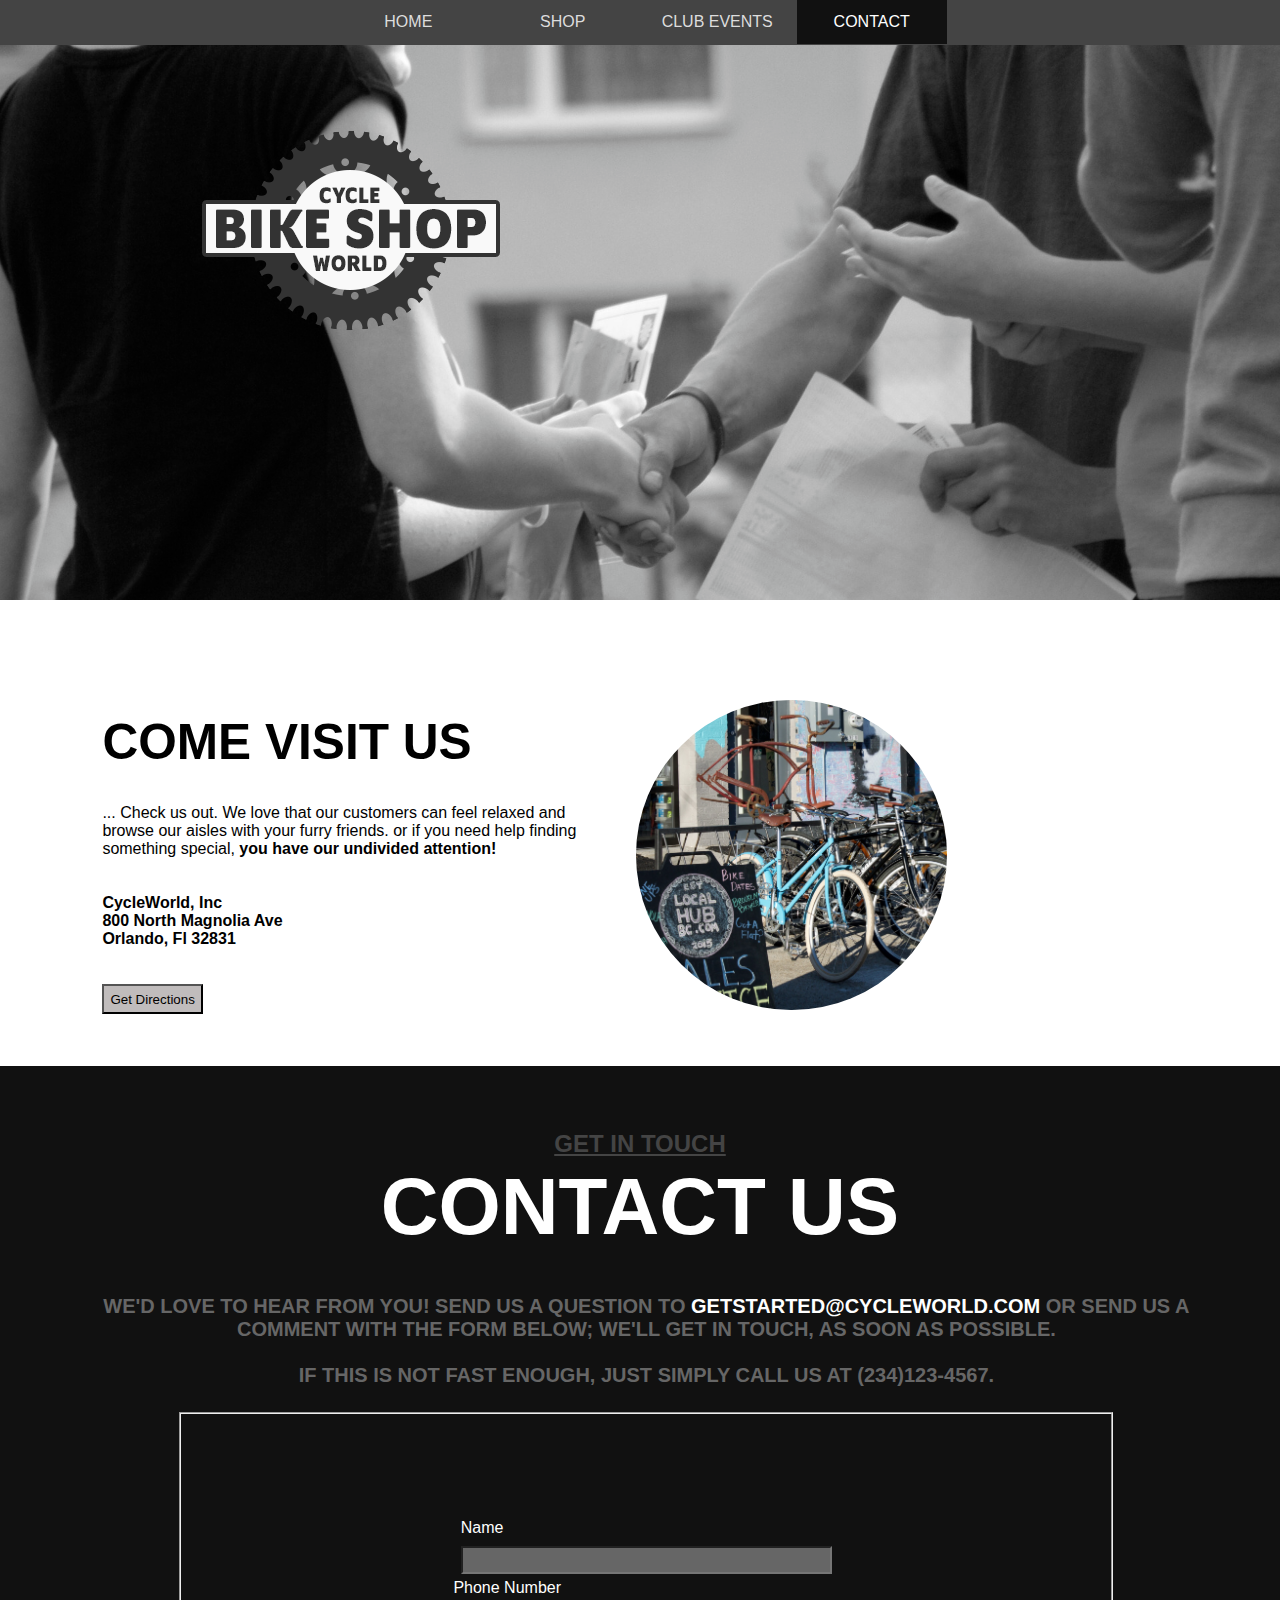
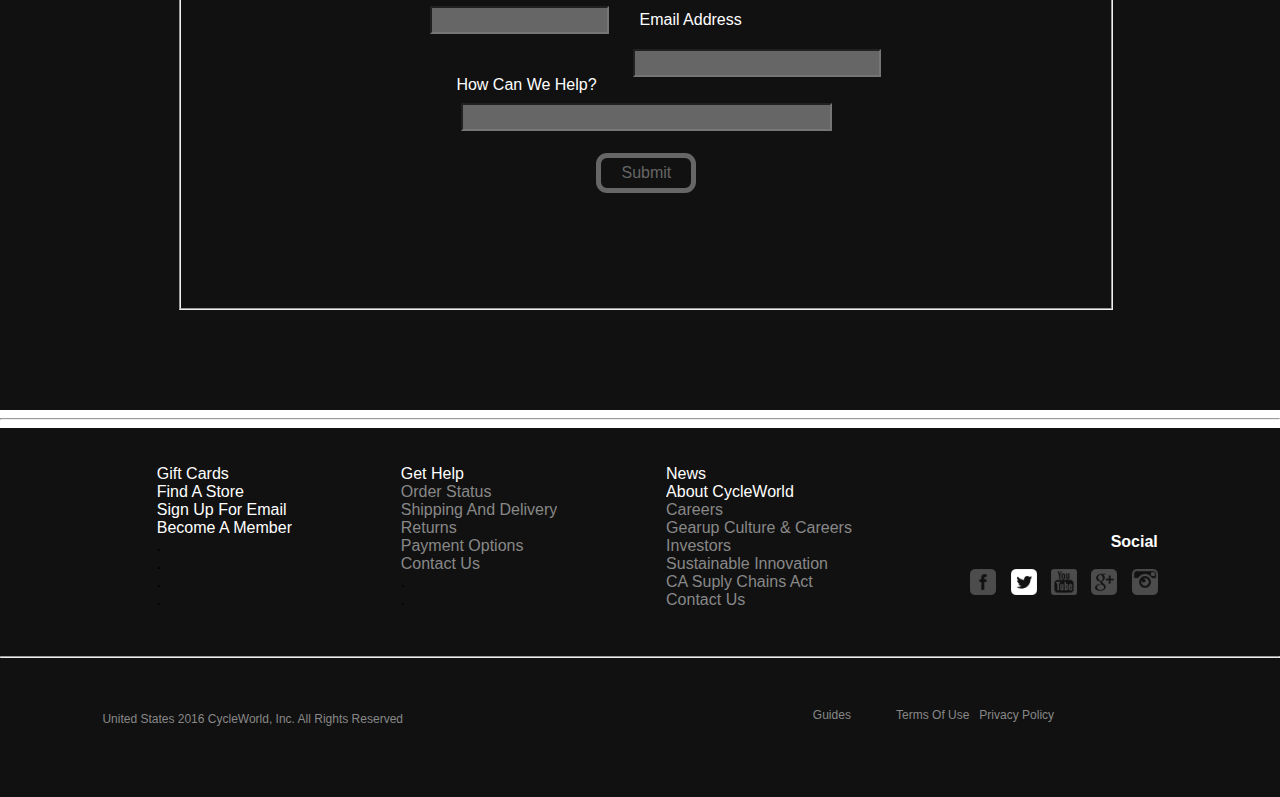
==== contact.html @ aa2a2e67 "added bikeshop html pages" ====
<!doctype html>
<html lang="en">
<head>
<meta charset="UTF-8">
<title>Contact | CycleWorld</title>
	<link href="css/main.css" rel="stylesheet" type="text/css">
</head>
<body id="contact">
<header>
  <nav>
        <a href="index.html" >Home</a>
        <a href="shop.html">Shop</a>
        <a href="events.html">Club Events</a>
        <a href="contact.html" class="active">Contact</a>
 </nav>
		<a href="/"><img src="images/cycleWorld.png" alt="cycleWorld Logo" /></a>
</header>
<section>
		<section>
			<article class="fortySixWidth">
					
	  <h1>Come Visit Us</h1>
		<p>... Check us out. We love that our customers can feel relaxed and browse our aisles with your furry friends. or if you need help finding something special, <strong>you have our undivided attention!
<br /><br /><br />
		<!--Company informtion -->
		CycleWorld, Inc <br />
		800 North Magnolia Ave<br />
		Orlando, Fl 32831</strong></p>
<br /><br />
		<!--button -->
				<button id="gtDrctnBtn">Get Directions</button>
					<section id="directions">
						<p id="drivingTo">...</p>
					</section>
		</article>
				<article class="fortySixWidth">
					<div>
		<img src="images/bikeShop2.png" alt="bike shop image"/>
						</div>
				</article>
		</section>
			
	</section>
	<section>
		
		<!--header -->	
	<h3><strong><u>Get In Touch</u></strong></h3>
	<h1><em>Contact Us</em></h1>
		
	<section>
		<!--<article id ="A">-->
	<h3>We'd love to hear from you! Send us a question to <em>getstarted@cycleworld.com</em> or send us a comment with the form below; we'll get in touch, as soon as possible.<br/> <br/> If this is not fast enough, just simply call us at (234)123-4567.</h3>

		<!--form fields and submision button -->	
	<form>
	<fieldset>
		
	<p><em><label for="name" class="name">Name</label></em></p>
	<input type="text" name="name" id="name">
	<div class="container">
		<p><em><label for="phone" class="phone">Phone Number</label></em></p>
		<input type="text" name="phone" id="phone">
		
		<div class="cellRow">
			<p><em><label for="email" class="email">Email Address</label></em></p>
			<br />
			<input  type="email" name="email" id="email">
		</div>
	</div>
	<p><em><label for="help" class="help">How Can We Help?</label></em></p>
	<input  type="text" name="help" id="help">

	<h4><em><input type="submit" class="submit"/></em></h4>
	
	</fieldset>
	</form>
			
</section>
	</section>
<hr />
	<footer>
		<section>
			<ul>
							<li><strong><em><a href="#">Gift Cards</a></em></strong></li>
							<li><strong><em><a href="#">Find A Store</a></em></strong></li>
							<li><strong><em><a href="#">Sign Up For Email</a></em></strong></li>
							<li><strong><em><a href="design/styleguide.jpg" target="_blank">Become A Member</a></em></strong></li>
				<li>.</li>
				<li>.</li>
				<li>.</li>
				<li>.</li>
			</ul>
			<ul>
							<li><strong><em><a href="#">Get Help</a></em></strong></li>
							<li><p><em><a href="#">Order Status</a></em></p></li>
							<li><p><em><a href="#">Shipping and Delivery</a></em></p></li>
							<li><p><em><a href="#">Returns</a></em></p></li>
							<li><p><em><a href="#">Payment Options</a></em></p></li>
							<li><p><em><a href="#">Contact Us</a></em></p></li>
				<li>.</li>
				<li>.</li>

		  </ul>
			<ul>
				<li><strong><em><a href="#">News</a></em></strong></li>
				<li><strong><em><a href="#">About CycleWorld</a></em></strong></li>
				<li><p><em><a href="#">Careers</a></em></p></li>
				<li><p><em><a href="#">Gearup Culture & Careers</a></em></p></li>
				<li><p><em><a href="#">Investors</a></em></p></li>
				<li><p><em><a href="#">Sustainable Innovation</a></em></p></li>
				<li><p><em><a href="#">CA Suply Chains Act</a></em></p></li>
				<li><p><em><a href="#">Contact Us</a></em></p></li>
			</ul>
		
			<section class="social">
						<strong><em>Social</em></strong>
				<br /><br />
            				 <a href="https://www.facebook.com" target="_blank"><img src="images/facebook.png" alt="Facebook icon" /></a>
           					 <a href="https://twitter.com" target="_blank"><img class="active" src="images/twitter.png" alt="twitter icon" /></a>
           					 <a href="https://www.youtube.com" target="_blank"><img src="images/youtube.png" alt="youtube icon" /></a>
           					 <a href="https://www.google.com" target="_blank"><img src="images/google.png" alt="google icon" /></a>
          					 <a href="https://www.instagram.com" target="_blank"><img src="images/instagram.png" alt="instagram logo " /></a>
		  </section>
		</section>
				<hr />
		<section >
					<h6>United States 2016 CycleWorld, Inc. All Rights Reserved</h6>
			<ul class="abttheinc">
					<li><h6><a href="#">Guides</a></h6></li>
					<li><h6><a href="#">Terms of Use</a></h6></li>
					<li><h6><a href="#">Privacy Policy</a></h6></li>
		</ul>
			</section>
</footer>
	<script src="js/content.js"></script>
	<script src="js/events.js"></script>
</body>
</html>
---- css/main.css ----
/* Bike Shop CSS
================================================== 
================================================== */

/*html {*/
/*******************Typography*************************/
body {
    font: normal 1rem program, sans-serif;
	font-style: normal;
	font-weight: 400;
	color:#111111;
}
h1{
	font-size: 3.1rem;
}
h1 strong{
	font-size: 3.3rem;
	font-weight: bold;
}
h2{
	font-size: 1.63rem;
	font-weight: 100;
	color:#666666
}
h2 strong{
	font-size: 2.3rem;
	font-weight: bold;
	color:#111111;
}
h3{
	font-size: 1.25rem;
	color:#666666
}
h3 strong{
	font-size: 1.5rem;
	font-weight: bold;
	color:#444444;
}
h4, h5 strong{
	font-size: 1rem;
	color:#666666
}
h4 strong{
	font-size: 1.5rem;
	font-weight: bold;
	color:#111111;
}
h5, h6 strong {
		font-size: 0.88rem;
}
h6 {
	font-size: 0.75rem;
			color: #888888;
	font-weight: 100;
}
h5 strong, h6 strong{
	font-weight: bold;
}

em{color:#FFFFFF;
	font-style: normal;
		}

	body, section, footer, article, p,a, ul, li{
	margin: 0;
	padding: 0;
	list-style: none;
	font-size: 100%;
	text-decoration-line: none;
	font-weight: normal;
	color: inherit;
	box-sizing: border-box;
} 
h1, h2, h3, h4{
			text-transform: uppercase;
			display: block;
		}
		.twentyFiveWidth strong em 
		{text-decoration: line-through;}

		p em, .twentyFiveWidth strong em {
			color: #888888;
			font-style: normal;
			text-transform: capitalize;
		}
		#index section{
		height: auto;
		clear: both;
		overflow: hidden;
			
		}
		 article{
			height:auto;
			margin:0% 1% 2% 0%;
			display:inline-block;
			overflow: hidden;
			padding-top: 5%;
			
		}
		 section section, footer section
		{
			width:85%;
			height:75%;
			margin:2% 0% 2% 8%;
			position:relative;
			overflow: hidden;
		}
 section
		{
			width:100%;
			height: auto;
			clear: both;
			position:relative;
			overflow:hidden;
		}
		
		
/*************************HEADER*************************/
		header 
		{
            width: 100%;
            height: 600px;
        }
	 	nav
		{
            height: 45px;
			background-color: #444444;
			text-align: center;
			text-transform: uppercase;
        }
		nav a 
		{
			width:150px;
			padding:13px;
			color: #DDDDDD;
			background-color: #444444;
			display: inline-block;
		}
		nav a.active
		{
			background-color: #111111;
			color: #ffffff;
		}
		header img
		{
			margin:6% 0px 0px 15%;
			max-width: 100%;
    		height: auto;
		}
		
/*************************INDEX*************************/
/*******************************************************/
/*************************Cta***************************/
		.thirtyTwoWidth
		{
			width: calc(100%/3.15);
			margin:0px 0px 1% 1;
			text-align: center;
		}
		.thirtyTwoWidth h2
		{
  			width:100%;
			height:auto;
			background-color: #111111;
			opacity: 0.6;
			top: -25px;
		}
		.thirtyTwoWidth h3 strong
		{
  			padding:10px 20px 10px 20px;
			background-color: #C0392B;
			top: -15px;
			position:relative;
			color: #FFFFFF;
			font-weight: bold;
			text-transform: uppercase;
		}
		 section:nth-of-type(2), footer
		{
		background-color:#111111;
        }
		section:nth-of-type(2) img
		{
			width:100%;
			height:100%;
			margin-top: -275px;
		}
		section:nth-of-type(2) p, section:nth-of-type(2) h2, .addCart p, .cartNo p
		{
			padding: 1%;
			position: relative;
  			color: #FFFFFF;
			margin-top: 10%;
			text-transform: uppercase;
			display: block;
}
		
		
/**************************Feature Products**************************/
				

.twentyFiveWidth
		{
			width:calc(100%/4.25);
			margin-top:5px;
		}

		.twentyFiveWidth img:not(.cart) {
			width:100%;
			height:100%;
			margin-top:-60px;
		}
		section:nth-of-type(3) h2
		{
			margin: 3% 0px -47px 8%;
			color: #666666;
		}

		.redSale, .redSaleNo
		{
			padding: 1%;
  			color: #FFFFFF;
			margin: 0px 0px 0px -10px;
			text-transform: uppercase;
			display: inline-block;
			width:30%;
			text-align: center;
			background-color: #C0392B;
			transform: skew(-10deg);
			position: relative;
		}
		.redSaleNo, .cartNo
		{
			visibility: hidden;
		}
		.addCart, .cartNo
		{
			width:100%;
			height:35px;
			background-color: #111111;	
			opacity: 0.7;
			margin-top: -68px;
		}
		.addCart p
		{
			padding-top:10px;
		}
		.cart
		{ 
			float:left;
			margin-top:5px;
			margin-left:5px;
			padding-right:10px;
			width:25px;
			height:25px;
		}

.cart img
		{
			margin-top: -70px;
			position:relative;
		}
		.starfill
		{
   color: #C0392B;
 }
		.staroutline
		{
   color: #666666;
 }
			
		
		
/**************************Plans**************************/

		section:nth-of-type(4) h2
		{
			text-align: center;
			margin: 2% 0px -35px 0px;
			position:relative;
			color:#999999;
		}
		section:nth-of-type(4) h2 strong
		{
			text-align: center;
			margin-bottom: -35px;
			position:relative;

		}
		.twentyWidth img
		{
			margin-top: -40px;
			width:170px;
			height:170px;
			border: 4px solid #FFFFFF;
			position:relative;
		
}
		.twentyWidth
		{
			width:calc(100%/3.2);
			margin:1% 0% 1% 0%;
			text-align: center;
		}
		.twentyWidth p
		{
			text-align: left;
			margin:10px 5px 10px 25px;
			color:#DDDDDD;
			font-weight: 100;
		}
form[method="post"]{
	margin-top: 20px;
}
		input{
			height:22px;
		}
		#index button {
			background-color:#C0392B;
			color:#FFFFFF;
			height:28px;
			border:none;
			margin-top:10px;
		}
#mailingList, #thankYou {
    display: none;
}
    #mailingList input, select, option {
        color: #111111;
    }
#signUpBox{
  margin: -30% 0px 0px 30%;
	padding:5%;
	width:30%;
	height: auto;
  background-color: white;
	position:relative;
}
#signUpBox section {
	margin-top:55px;
}
#signUpBox label {
	margin:20px 0px 0px 0px;
	color:grey; 
	text-align:left;
}
#signUpBox input {
	width:100%;
	text-align:left;
}

/**************************SHOP**************************/
/********************************************************/
#shop header{
			 background: url("../images/backpack.jpg")no-repeat;
	background-size: cover;
		}		
#shop{
		height: auto;
			background-color: #FFFFFF;
		}

		#shop article{	
			text-align: center;
		}
		#shop header + section{
			margin:1% 1% 1% 2%;
		}
#shop div{
	overflow:hidden;
}
		 aside{
			width:23%;
			height:90%;
			margin:0% 0% 2% 8%;
			position:relative;
			float:left;
			overflow:hidden;
		background-color: #FFFFFF;
			 padding:0;
		}
		 main{
			width:65%;
			height:auto;
			margin:0% 1% 2% 3%;
			position:relative;
			float:right;
			overflow:hidden;
			background-color: #FFFFFF;
		}
		 button{
			background-color: #C0BCBC;
			height:30px;
		}
		 #collections a.active, button.active{
			background-color: #111111;
			color:#FFFFFF;
		}
		#shop section:nth-of-type(1){
		padding-left:6%;
}
		 main section:nth-of-type(2){
			height:50px;
			border:1px solid #666666;
		}
		 main section:nth-of-type(2),#listings, aside section:nth-of-type(2){
		background-color: #FFFFFF;
		}
		ul.filter li, ul.show li, ul.pageLinks li{
			display: inline-block;
		 white-space: nowrap;
			text-align:left;
		}
		.show{
			float:right;
			padding-right:5%;
			margin-top:-69px;
		}	
		#shop input[type=submit]{
			width:60px;
			background-color: #C0BCBC;
			border:solid;
			text-align: left;
		}
		.sortBy input[type=submit]{
			width:150px;
		}	

/*cart links*/

		 main section:nth-of-type(3) a
		{
			height:20px;
			width:20px;
			float:left;
			margin-left: 4%;
			
		}
		 main section:nth-of-type(3) li{
			padding-left:35%; 
		}
		 main section:nth-of-type(3) img{
			background-color: #FBDD33;	
			 border:none;
}
		.thirtyWidth{
			/*width: 30%;*/
			width: calc(100%/3.2);
			padding:18% 0px 0px 0px;
		}
		.thirtyWidth img
		{
			width:100%;
			height:100%;
			margin-top: -30px;
			border:1px solid #666666;
		}
 main section:nth-of-type(4){
	border:1px solid #666666;
}
		.pageLinks{
			float:right;
			padding-right:5%;
			margin-top:-40px;
		}
		
		#collections h3{
			color:#111111;
		}
		#collections h4{
			text-transform: uppercase;
			margin-top:-130px;
			text-align: center;
			position:relative;
		}
		#collections li{
			padding:1% 0px 0px 1%;
		}
		#shop ul + div{
			width:100%;
		height:250px;
}
		.newCollect{
		width:100%;
		height:100%;
}
		#collections img{
			margin-top:50px;
		}
		aside section:nth-of-type(2) div{
			float:left;
			width:30%;
		}
		
		aside section:nth-of-type(2) section{
			float:right;
			width:68%;
			margin-top: -40%;
			text-align: left;
		}
		aside section:nth-of-type(2) button{
			background-color: #FBDD33;
			width:30%;
			color:#FFFFFF;
		}



/**************************EVENTS**************************/
/**********************************************************/
 #events header{
	 background: url("../images/cycleEvent2.png")no-repeat;
	background-size: cover;
		}
		#events section:first-of-type, #events main, #events aside{
			background-color:#111111;
		}
#events header + div{
	overflow: hidden;
	background-color:#111111;
}
		 aside section{
			padding:5%;
		}
		 aside h4{
			text-transform: capitalize;
}
		 main section:first-of-type img{
			height:100%;
			width:100%;
		}
		 main section:first-of-type p{
			padding: 1% 2% 1% 1%;
		}
		.fortyEightWidth{
			width:calc(100%/2.1);
		}
		#events input[type=submit], #contact input[type=submit]{
			width:100px;
			height:40px;
			border:5px solid #666666;
			background-color: transparent;
			color:#666666;
			border-radius: 11px;
			text-align: center;
		}	
		


/**************************CONTACT**************************/
/***********************************************************/
		 #contact header{
			 background: url("../images/visitUs2.png")no-repeat;
            background-size: cover;
		}
		.fortySixWidth{
			width:calc(100%/2.1);
		}
		.fortySixWidth img{
			border-radius: 50%;
			width:100%;
			height:100%;
		}
		#contact article:nth-of-type(2) div{
			width:60%;
			height:auto;
		}
		
		#contact section:nth-of-type(2) h3 
		{
			text-align:center;
			margin: 5% 0px -50px 0px;
			color: #666666;
		}
		#contact section:nth-of-type(2) h1 
{
			font-size: 500%;
			text-align:center;
			margin-bottom:-3%;
}
		#contact section:nth-of-type(3) h3{
			text-transform:capitalize;
			margin:0px 5% 0px 5%;
		}
#directions {
    display: none;
}
		
		fieldset{
			text-align: center;
			padding-bottom: 10%;
		}
		fieldset .cellRow{
		display:inline-table;
		margin-top: -44px;
		height:75px;
		width:auto;
		padding-left: 2%;
			
		}
		.container
		{
			margin: -100px 0px -100px -5%;
		}
		
		/*input text area*/
		#name, #help, #phone, #contact input[type='email']{
			background-color: #666666;
		}
		#contact input[type='email']{
			width:130%;
		}
		#phone{
			width:18%;
		}
		#name, #help{
			width:40%;
		}
		label{
			margin-left:-38%;
		}
		#contact form{
	border:75px solid #111111;
}
		
		/*labels*/
		.email, .name, .phone, .help{
			text-transform: capitalize;
			color:#FFFFFF;
		}
		.help{
			margin-right:-11%;
			
		}
		.phone{
			margin-right:-13%;
		}
		.name{
		margin-right:-1%;
		}

		.submit{
			width:500px;
			height:40px;

			border:none;
			background-color: #FFFFFF;
			color:#666666;
			font-size: 100%;
			border-radius: 11px;
			text-align: center;
		}


/**************************FOOTER**************************/
/**********************************************************/
		footer{
		overflow: hidden;
		}
		footer ul{
			height:auto;
			margin:0% 5% 2% 5%;
			float:left;
			overflow: hidden;
			padding-top: 1%;
		}
		footer h6{
			float:left;
			text-transform:capitalize;
		}
		.social
		{
			float:right;
			height:auto;
			width:30%;
			text-align:right;
		    margin-right: 3%;
			margin-top: -9%;
		}
		.social img{
			margin-left: 3%;
			height:8%;
			width: 8%;
			filter:brightness(30%);
		}
		.social .active{
			filter:brightness(1);
		}
		.social img:hover { 
  		 opacity: 0.5;
		}

		.abttheinc
		{
			float:right;
			width:30%;
			text-align:right;
		}
		.abttheinc li{
			float:left;
			margin: -15px 0px 0px 1%;
			width:80px;
			text-transform:lowercase;
		}
		.abttheinc p em{
			text-transform:capitalize;
		}

/*}*/
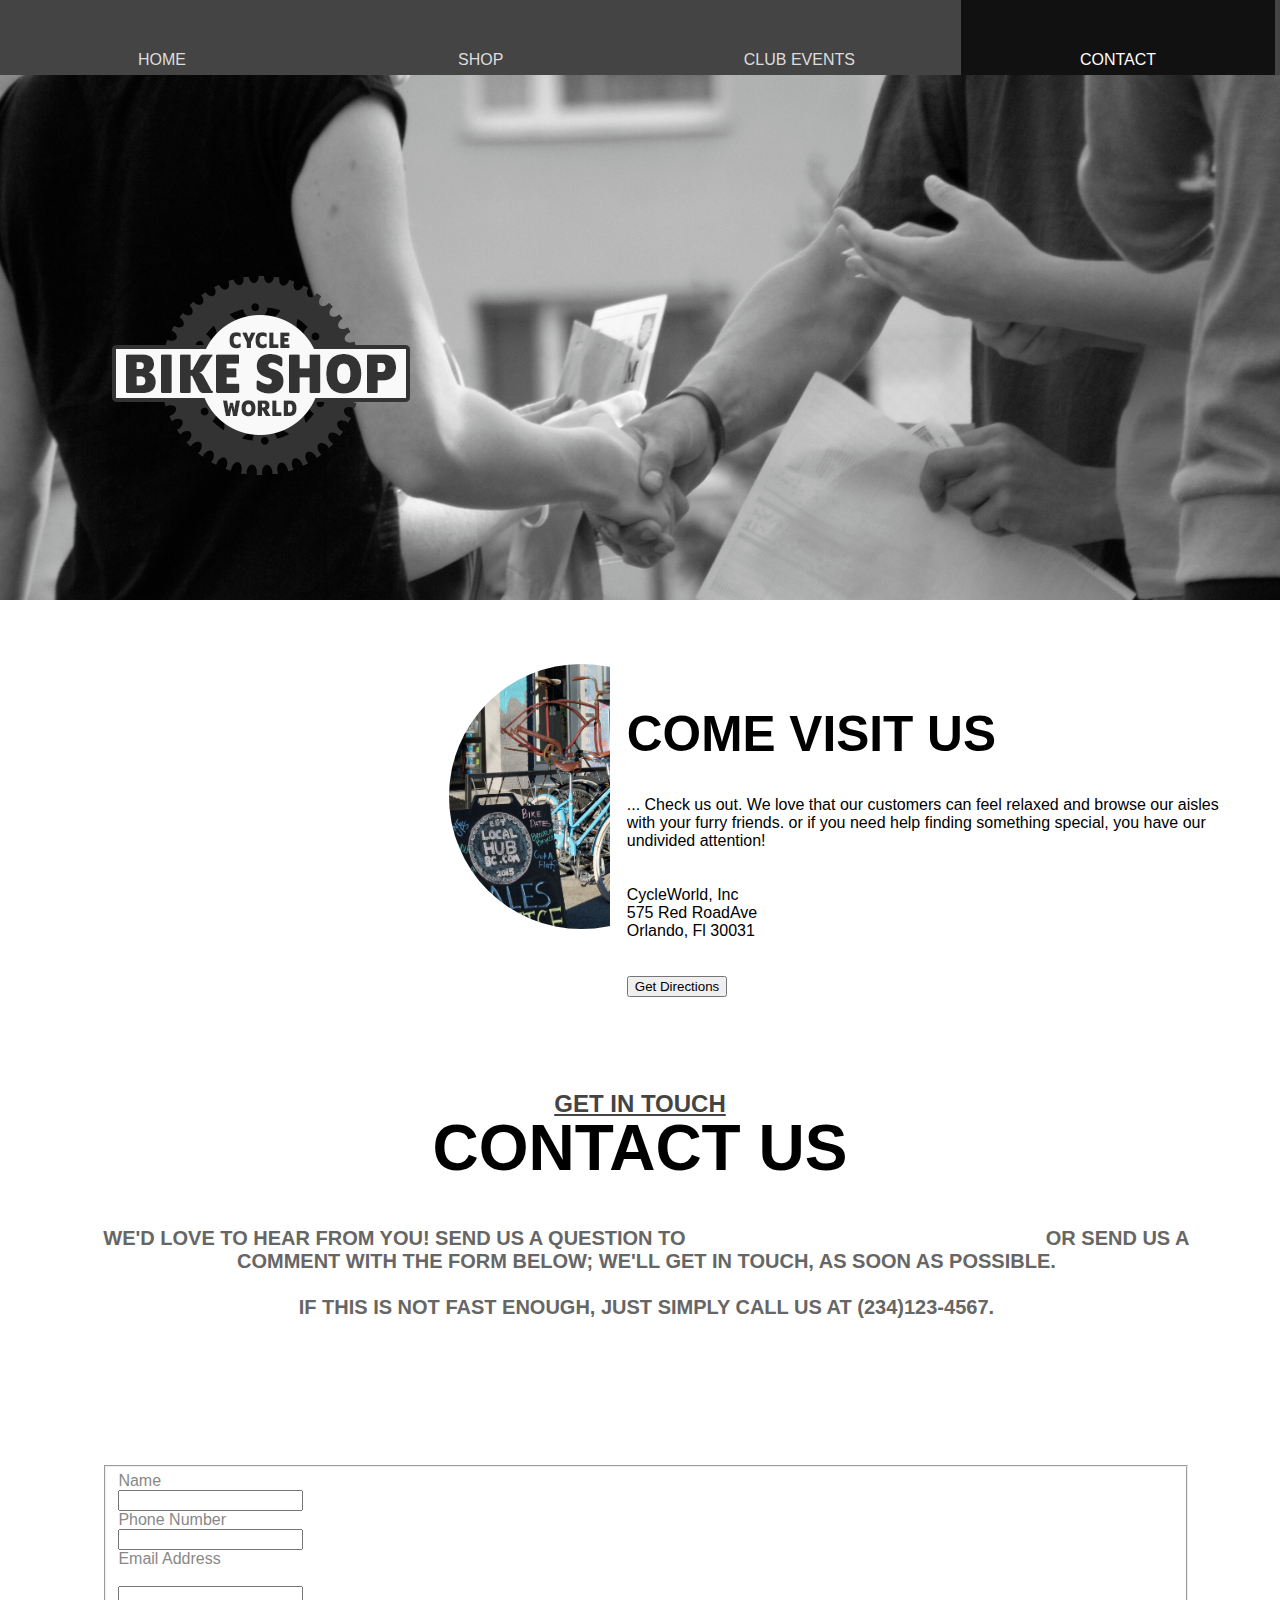
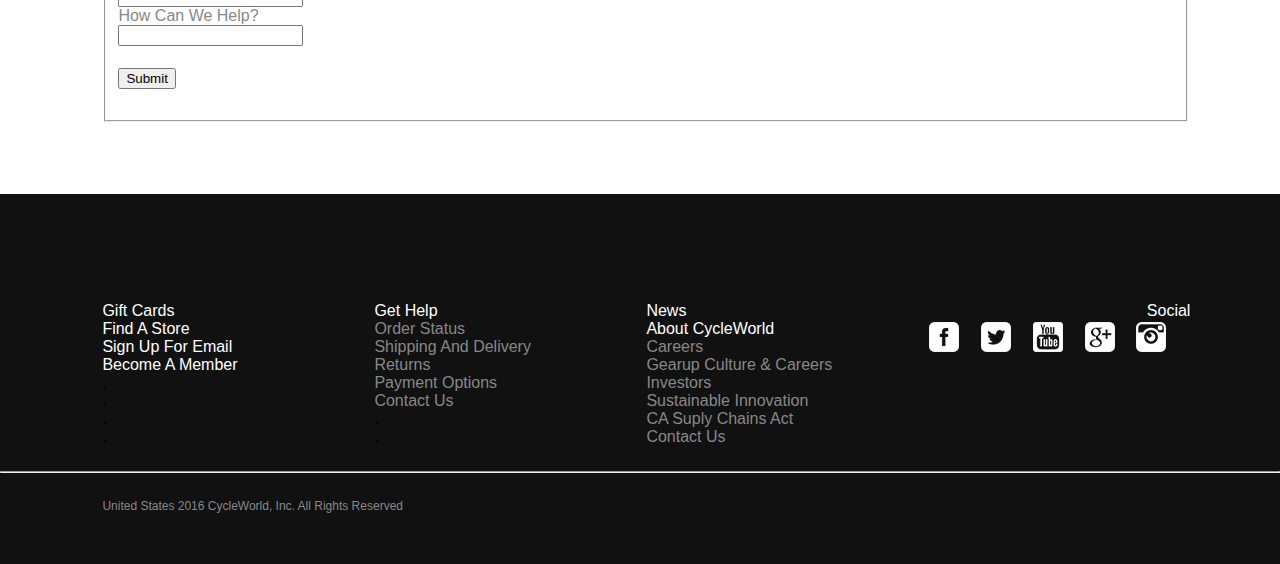
==== commit e09eb082: "made change to conatct.html margins" ====
--- a/contact.html
+++ b/contact.html
@@ -2,21 +2,29 @@
 <html lang="en">
 <head>
 <meta charset="UTF-8">
+ <meta name="viewport" content="width=device-width, initial-scale=1.0"> 
 <title>Contact | CycleWorld</title>
-	<link href="css/main.css" rel="stylesheet" type="text/css">
+<!-- <link href="css/contact copy.css" rel="stylesheet" type="text/css"> -->
+<!-- <link href="css/main copy.css" rel="stylesheet" type="text/css"> -->
+ <link href="css/main.css" rel="stylesheet" type="text/css">
+	<link href="css/contact.css" rel="stylesheet" type="text/css"> 
 </head>
 <body id="contact">
-<header>
-  <nav>
-        <a href="index.html" >Home</a>
-        <a href="shop.html">Shop</a>
-        <a href="events.html">Club Events</a>
-        <a href="contact.html" class="active">Contact</a>
- </nav>
-		<a href="/"><img src="images/cycleWorld.png" alt="cycleWorld Logo" /></a>
-</header>
-<section>
+	<header>
+		<nav>
+			  <a href="index.html" >Home</a>
+			  <a href="shop.html">Shop</a>
+			  <a href="events.html">Club Events</a>
+			  <a href="contact.html" class="active">Contact</a>
+	   </nav>
+			  <a href="/"><img src="images/cycleWorld.png" alt="cycleWorld Logo" /></a>
+	  </header>
 		<section>
+			<article class="fortySixWidth">
+				
+	<img src="images/bikeShop2.png" alt="bike shop image"/>
+				
+			</article>
 			<article class="fortySixWidth">
 					
 	  <h1>Come Visit Us</h1>
@@ -24,8 +32,8 @@
 <br /><br /><br />
 		<!--Company informtion -->
 		CycleWorld, Inc <br />
-		800 North Magnolia Ave<br />
-		Orlando, Fl 32831</strong></p>
+		575 Red RoadAve<br />
+		Orlando, Fl 30031</strong></p>
 <br /><br />
 		<!--button -->
 				<button id="gtDrctnBtn">Get Directions</button>
@@ -33,19 +41,13 @@
 						<p id="drivingTo">...</p>
 					</section>
 		</article>
-				<article class="fortySixWidth">
-					<div>
-		<img src="images/bikeShop2.png" alt="bike shop image"/>
-						</div>
-				</article>
+				
 		</section>
-			
-	</section>
 	<section>
 		
 		<!--header -->	
 	<h3><strong><u>Get In Touch</u></strong></h3>
-	<h1><em>Contact Us</em></h1>
+	<h1>Contact Us</h1>
 		
 	<section>
 		<!--<article id ="A">-->
@@ -78,6 +80,7 @@
 </section>
 	</section>
 <hr />
+	<!-- 	FOOTER -->
 	<footer>
 		<section>
 			<ul>
@@ -111,17 +114,15 @@
 				<li><p><em><a href="#">CA Suply Chains Act</a></em></p></li>
 				<li><p><em><a href="#">Contact Us</a></em></p></li>
 			</ul>
-		
-			<section class="social">
-						<strong><em>Social</em></strong>
-				<br /><br />
-            				 <a href="https://www.facebook.com" target="_blank"><img src="images/facebook.png" alt="Facebook icon" /></a>
-           					 <a href="https://twitter.com" target="_blank"><img class="active" src="images/twitter.png" alt="twitter icon" /></a>
-           					 <a href="https://www.youtube.com" target="_blank"><img src="images/youtube.png" alt="youtube icon" /></a>
-           					 <a href="https://www.google.com" target="_blank"><img src="images/google.png" alt="google icon" /></a>
-          					 <a href="https://www.instagram.com" target="_blank"><img src="images/instagram.png" alt="instagram logo " /></a>
-		  </section>
-		</section>
+				<ul >
+					<li><strong><em>Social</em></strong></li>
+            				 <li><a href="https://www.facebook.com" target="_blank"><img src="images/facebook.png" alt="Facebook icon" /></a></li>
+							 <li><a href="https://twitter.com" target="_blank"><img class="active" src="images/twitter.png" alt="twitter icon" /></a></li>
+								<li><a href="https://www.youtube.com" target="_blank"><img src="images/youtube.png" alt="youtube icon" /></a></li>
+									<li><ahref="https://www.google.com" target="_blank"><img src="images/google.png" alt="google icon" /></a></li>
+										<li><ahref="https://www.instagram.com" target="_blank"><img src="images/instagram.png" alt="instagram logo " /></a></li>
+							</ul>
+						</section>
 				<hr />
 		<section >
 					<h6>United States 2016 CycleWorld, Inc. All Rights Reserved</h6>
@@ -130,9 +131,11 @@
 					<li><h6><a href="#">Terms of Use</a></h6></li>
 					<li><h6><a href="#">Privacy Policy</a></h6></li>
 		</ul>
-			</section>
+			
+		</section>
 </footer>
-	<script src="js/content.js"></script>
+	
+<script src="js/content.js"></script>
 	<script src="js/events.js"></script>
 </body>
 </html>
--- a/css/main copy.css
+++ b/css/main copy.css
@@ -0,0 +1,770 @@
+/* Bike Shop CSS
+================================================== 
+================================================== */
+
+/*html {*/
+/*******************Typography*************************/
+body {
+  font: normal 1rem program, sans-serif;
+  font-style: normal;
+  font-weight: 400;
+  color: #111111;
+}
+h1 {
+  font-size: 3.1rem;
+}
+h1 strong {
+  font-size: 3.3rem;
+  font-weight: bold;
+}
+h2 {
+  font-size: 1.63rem;
+  font-weight: 100;
+  color: #666666;
+}
+h2 strong {
+  font-size: 2.3rem;
+  font-weight: bold;
+  color: #111111;
+}
+h3 {
+  font-size: 1.25rem;
+  color: #666666;
+}
+h3 strong {
+  font-size: 1.5rem;
+  font-weight: bold;
+  color: #444444;
+}
+h4,
+h5 strong {
+  font-size: 1rem;
+  color: #666666;
+}
+h4 strong {
+  font-size: 1.5rem;
+  font-weight: bold;
+  color: #111111;
+}
+h5,
+h6 strong {
+  font-size: 0.88rem;
+}
+h6 {
+  font-size: 0.75rem;
+  color: #888888;
+  font-weight: 100;
+}
+h5 strong,
+h6 strong {
+  font-weight: bold;
+}
+
+em {
+  color: #ffffff;
+  font-style: normal;
+}
+
+body,
+section,
+footer,
+article,
+p,
+a,
+ul,
+li {
+  margin: 0;
+  padding: 0;
+  list-style: none;
+  font-size: 100%;
+  text-decoration-line: none;
+  font-weight: normal;
+  color: inherit;
+  box-sizing: border-box;
+}
+h1,
+h2,
+h3,
+h4 {
+  text-transform: uppercase;
+  display: block;
+}
+.twentyFiveWidth strong em {
+  text-decoration: line-through;
+}
+
+p em,
+.twentyFiveWidth strong em {
+  color: #888888;
+  font-style: normal;
+  text-transform: capitalize;
+}
+#index section {
+  height: auto;
+  clear: both;
+  overflow: hidden;
+}
+article {
+  height: auto;
+  margin: 0% 1% 2% 0%;
+  display: inline-block;
+  overflow: hidden;
+  padding-top: 5%;
+}
+section section,
+footer section {
+  width: 85%;
+  height: 75%;
+  margin: 2% 0% 2% 8%;
+  position: relative;
+  overflow: hidden;
+}
+section {
+  width: 100%;
+  height: auto;
+  clear: both;
+  position: relative;
+  overflow: hidden;
+}
+
+/*************************HEADER*************************/
+header {
+  width: 100%;
+  height: 600px;
+}
+nav {
+  height: 45px;
+  background-color: #444444;
+  text-align: center;
+  text-transform: uppercase;
+}
+nav a {
+  width: 150px;
+  padding: 13px;
+  color: #dddddd;
+  background-color: #444444;
+  display: inline-block;
+}
+nav a.active {
+  background-color: #111111;
+  color: #ffffff;
+}
+header img {
+  margin: 6% 0px 0px 15%;
+  max-width: 100%;
+  height: auto;
+}
+
+/*************************INDEX*************************/
+/*******************************************************/
+/*************************Cta***************************/
+.thirtyTwoWidth {
+  width: calc(100% / 3.15);
+  margin: 0px 0px 1% 1;
+  text-align: center;
+}
+.thirtyTwoWidth h2 {
+  width: 100%;
+  height: auto;
+  background-color: #111111;
+  opacity: 0.6;
+  top: -25px;
+}
+.thirtyTwoWidth h3 strong {
+  padding: 10px 20px 10px 20px;
+  background-color: #c0392b;
+  top: -15px;
+  position: relative;
+  color: #ffffff;
+  font-weight: bold;
+  text-transform: uppercase;
+}
+section:nth-of-type(2),
+footer {
+  background-color: #111111;
+}
+section:nth-of-type(2) img {
+  width: 100%;
+  height: 100%;
+  margin-top: -275px;
+}
+section:nth-of-type(2) p,
+section:nth-of-type(2) h2,
+.addCart p,
+.cartNo p {
+  padding: 1%;
+  position: relative;
+  color: #ffffff;
+  margin-top: 10%;
+  text-transform: uppercase;
+  display: block;
+}
+
+/**************************Feature Products**************************/
+
+section:nth-of-type(3) h2 {
+  margin: 3% 0px -47px 8%;
+  color: #666666;
+}
+.twentyFiveWidth {
+  /*   border: 1px solid red; */
+  width: calc(100% / 4.25);
+  height: 400px;
+  margin-top: 25px;
+  position: relative;
+}
+
+.twentyFiveWidth img:not(.cart) {
+  /*   border: 1px solid blue; */
+  width: 100%;
+  height: 70%;
+  margin-top: -85px;
+  position: relative;
+}
+
+.twentyFiveWidth p:last-child {
+  /*   border: 1px solid green; */
+  position: absolute;
+  bottom: 0;
+}
+
+.redSale,
+.redSaleNo {
+  padding: 1%;
+  color: #ffffff;
+  margin: 0;
+  text-transform: uppercase;
+  display: inline-block;
+  width: 30%;
+  text-align: center;
+  background-color: #c0392b;
+  z-index: 1;
+  transform: skew(-10deg);
+  position: inherit;
+}
+.redSaleNo,
+.cartNo {
+  visibility: hidden;
+  position: relative;
+}
+.addCart,
+.cartNo {
+  width: 100%;
+  height: 35px;
+  background-color: #111111;
+  opacity: 0.7;
+  margin-top: -38px;
+  position: relative;
+}
+.addCart p {
+  padding-top: 10px;
+  position: relative;
+}
+.cart {
+  float: left;
+  margin-top: 5px;
+  margin-left: 45%;
+  padding-right: 10px;
+  width: 25px;
+  height: 25px;
+  position: relative;
+}
+
+.cart img {
+  margin-top: -70px;
+  position: relative;
+}
+.starfill {
+  color: #c0392b;
+  position: relative;
+}
+.staroutline {
+  color: #666666;
+  position: relative;
+}
+
+/**************************Plans**************************/
+
+section:nth-of-type(4) h2 {
+  text-align: center;
+  margin: 2% 0px -35px 0px;
+  position: relative;
+  color: #999999;
+}
+section:nth-of-type(4) h2 strong {
+  text-align: center;
+  margin-bottom: -35px;
+  position: relative;
+}
+.twentyWidth img {
+  margin-top: -40px;
+  width: 170px;
+  height: 170px;
+  border: 4px solid #ffffff;
+  z-index: 1;
+  position: relative;
+}
+.twentyWidth {
+  width: calc(100% / 3.2);
+  margin: 1% 0% 1% 0%;
+  text-align: center;
+}
+.twentyWidth p {
+  text-align: left;
+  margin: 10px 5px 10px 25px;
+  color: #dddddd;
+  font-weight: 100;
+}
+form[method='post'] {
+  margin-top: 20px;
+}
+input {
+  height: 22px;
+}
+#index button {
+  background-color: #c0392b;
+  color: #ffffff;
+  height: 28px;
+  border: none;
+  margin-top: 10px;
+}
+#mailingList,
+#thankYou {
+  display: none;
+}
+#mailingList input,
+select,
+option {
+  color: #111111;
+}
+#signUpBox {
+  margin: -30% 0px 0px 30%;
+  padding: 5%;
+  width: 30%;
+  height: auto;
+  background-color: white;
+  position: relative;
+}
+#signUpBox section {
+  margin-top: 55px;
+}
+#signUpBox label {
+  margin: 20px 0px 0px 0px;
+  color: grey;
+  text-align: left;
+}
+#signUpBox input {
+  width: 100%;
+  text-align: left;
+}
+
+/**************************SHOP**************************/
+/********************************************************/
+#shop header {
+  background: url('../images/backpack.jpg') no-repeat;
+  background-size: cover;
+}
+#shop {
+  height: auto;
+  background-color: #ffffff;
+}
+
+#shop article {
+  text-align: center;
+}
+#shop header + section {
+  margin: 1% 1% 1% 2%;
+}
+#shop div {
+  overflow: hidden;
+}
+aside {
+  width: 23%;
+  height: 90%;
+  margin: 0% 0% 0% 0%;
+  position: relative;
+  float: left;
+  overflow: hidden;
+  background-color: #ffffff;
+  padding: 1% 0% 0% 1%;
+}
+main {
+  width: 70%;
+  height: auto;
+  margin: 0% 0% 0% 0%;
+  position: relative;
+  float: right;
+  overflow: hidden;
+  background-color: #ffffff;
+  padding: 0% 2% 2% 2%;
+  float: right;
+}
+button {
+  background-color: #c0bcbc;
+  height: 30px;
+}
+#collections a.active,
+button.active {
+  background-color: #111111;
+  color: #ffffff;
+}
+#shop section:nth-of-type(1) {
+  padding-left: 6%;
+}
+main section:nth-of-type(2) {
+  height: 50px;
+  border: 1px solid #666666;
+  margin-top: 1%;
+}
+main section:nth-of-type(2),
+#listings,
+aside section:nth-of-type(2) {
+  background-color: #f5f5f5;
+}
+ul.filter li,
+ul.show li,
+ul.pageLinks li {
+  display: inline-block;
+  white-space: nowrap;
+  text-align: left;
+}
+.show {
+  float: right;
+  padding-right: 5%;
+  margin-top: -50px;
+}
+#shop input[type='submit'] {
+  width: 60px;
+  background-color: #c0bcbc;
+  border: solid;
+  text-align: left;
+}
+.filter {
+  height: 40px;
+  padding: 1%;
+}
+.sortBy {
+  margin-top: -13%;
+}
+.sortBy input[type='submit'] {
+  width: 150px;
+}
+
+/*shopping cart container*/
+/*main section:nth-of-type(3) {
+  border: 1px solid red;
+} */
+
+main section:nth-of-type(3) a {
+  height: 20px;
+  width: 20px;
+  float: left;
+  margin-left: 4%;
+}
+main section:nth-of-type(3) li {
+  padding-left: 35%;
+}
+main section:nth-of-type(3) img {
+  background-color: #fbdd33;
+  border: none;
+}
+.thirtyWidth {
+  /*   border: 1px solid blue; */
+  height: 380px;
+  width: calc(100% / 3.2);
+  padding: 18% 0px 0px 0px;
+  position: relative;
+  background-color: #f5f5f5;
+}
+.thirtyWidth img:not(a img:only-child) {
+  /*  border: 1px solid red; */
+  width: 100%;
+  height: 80%;
+  margin: -60% 0% -8% 0%;
+  position: relative;
+}
+
+.thirtyWidth p {
+  /*  border: 1px solid blue; */
+  overflow: auto;
+  height: 75px;
+  text-align: left;
+  margin: -18px 5px 5px 5px;
+}
+.thirtyWidth ul {
+  /* border: 1px solid green; */
+  position: absolute;
+  bottom: 0;
+  width: 100%;
+}
+
+.thirtyWidth img {
+  width: 100%;
+  height: 100%;
+}
+main section:nth-of-type(4) {
+  border: 1px solid #666666;
+  padding-left: 3%;
+}
+.pageLinks {
+  float: right;
+  padding-right: 5%;
+  margin-top: -40px;
+}
+#collections {
+  background-color: #f5f5f5;
+}
+#collections h3 {
+  color: #111111;
+}
+#collections h4 {
+  text-transform: uppercase;
+  margin-top: -130px;
+  text-align: center;
+  position: relative;
+}
+#collections li {
+  padding: 1% 0px 0px 1%;
+}
+
+/* #collections article {
+  border: 1px sild red;
+} */
+#shop ul + div {
+  width: 100%;
+  height: 250px;
+}
+.newCollect {
+  width: 100%;
+  height: 100%;
+  margin: 15% 0% 25% 0%;
+}
+aside section:nth-of-type(2) article {
+  /* border: 1px solid red; */
+  background-color: white;
+}
+#collections img:not(.newCollect) {
+  /*   border: 1px solid blue; */
+  margin-top: -15px;
+  width: 60%;
+  height: 60%;
+}
+aside section:nth-of-type(2) div {
+  float: left;
+  width: 30%;
+}
+
+aside section:nth-of-type(2) section {
+  width: 80%;
+  margin-top: -10%;
+  text-align: left;
+}
+aside section:nth-of-type(2) button {
+  background-color: #fbdd33;
+  float: right;
+  margin-top: -25%;
+  width: 30%;
+  color: #ffffff;
+}
+
+/**************************EVENTS**************************/
+/**********************************************************/
+#events header {
+  background: url('../images/cycleEvent2.png') no-repeat;
+  background-size: cover;
+}
+#events section:first-of-type,
+#events main,
+#events aside {
+  background-color: #111111;
+}
+#events header + div {
+  overflow: hidden;
+  background-color: #111111;
+}
+aside section {
+  padding: 5%;
+}
+aside h4 {
+  text-transform: capitalize;
+}
+main section:first-of-type img {
+  height: 100%;
+  width: 100%;
+}
+main section:first-of-type p {
+  padding: 1% 2% 1% 1%;
+}
+.fortyEightWidth {
+  width: calc(100% / 2.1);
+}
+#events input[type='submit'],
+#contact input[type='submit'] {
+  width: 100px;
+  height: 40px;
+  border: 5px solid #666666;
+  background-color: transparent;
+  color: #666666;
+  border-radius: 11px;
+  text-align: center;
+}
+
+/**************************CONTACT**************************/
+/***********************************************************/
+#contact header {
+  background: url('../images/visitUs2.png') no-repeat;
+  background-size: cover;
+}
+.fortySixWidth {
+  width: calc(100% / 2.1);
+}
+.fortySixWidth img {
+  border-radius: 50%;
+  width: 100%;
+  height: 100%;
+}
+#contact article:nth-of-type(2) div {
+  width: 60%;
+  height: auto;
+}
+
+#contact section:nth-of-type(2) h3 {
+  text-align: center;
+  margin: 5% 0px -50px 0px;
+  color: #666666;
+}
+#contact section:nth-of-type(2) h1 {
+  font-size: 500%;
+  text-align: center;
+  margin-bottom: -3%;
+}
+#contact section:nth-of-type(3) h3 {
+  text-transform: capitalize;
+  margin: 0px 5% 0px 5%;
+}
+#directions {
+  display: none;
+}
+
+fieldset {
+  text-align: center;
+  padding-bottom: 10%;
+}
+fieldset .cellRow {
+  display: inline-table;
+  margin-top: -44px;
+  height: 75px;
+  width: auto;
+  padding-left: 2%;
+}
+.container {
+  margin: -100px 0px -100px -5%;
+}
+
+/*input text area*/
+#name,
+#help,
+#phone,
+#contact input[type='email'] {
+  background-color: #666666;
+}
+#contact input[type='email'] {
+  width: 130%;
+}
+#phone {
+  width: 18%;
+}
+#name,
+#help {
+  width: 40%;
+}
+label {
+  margin-left: -38%;
+}
+#contact form {
+  border: 75px solid #111111;
+}
+
+/*labels*/
+.email,
+.name,
+.phone,
+.help {
+  text-transform: capitalize;
+  color: #ffffff;
+}
+.help {
+  margin-right: -11%;
+}
+.phone {
+  margin-right: -13%;
+}
+.name {
+  margin-right: -1%;
+}
+
+.submit {
+  width: 500px;
+  height: 40px;
+
+  border: none;
+  background-color: #ffffff;
+  color: #666666;
+  font-size: 100%;
+  border-radius: 11px;
+  text-align: center;
+}
+
+/**************************FOOTER**************************/
+/**********************************************************/
+footer {
+  overflow: hidden;
+}
+footer ul {
+  height: auto;
+  margin: 0% 5% 2% 5%;
+  float: left;
+  overflow: hidden;
+  padding-top: 1%;
+}
+footer h6 {
+  float: left;
+  text-transform: capitalize;
+}
+.social {
+  float: right;
+  height: auto;
+  width: 30%;
+  text-align: right;
+  margin-right: 3%;
+  margin-top: -9%;
+}
+.social img {
+  margin-left: 3%;
+  height: 8%;
+  width: 8%;
+  filter: brightness(30%);
+}
+.social .active {
+  filter: brightness(1);
+}
+.social img:hover {
+  opacity: 0.5;
+}
+
+.abttheinc {
+  float: right;
+  width: 30%;
+  text-align: right;
+}
+.abttheinc li {
+  float: left;
+  margin: -15px 0px 0px 1%;
+  width: 80px;
+  text-transform: lowercase;
+}
+.abttheinc p em {
+  text-transform: capitalize;
+}
+
+/*}*/
--- a/css/main.css
+++ b/css/main.css
@@ -5,705 +5,359 @@
 /*html {*/
 /*******************Typography*************************/
 body {
-    font: normal 1rem program, sans-serif;
-	font-style: normal;
-	font-weight: 400;
-	color:#111111;
-}
-h1{
-	font-size: 3.1rem;
-}
-h1 strong{
-	font-size: 3.3rem;
-	font-weight: bold;
-}
-h2{
-	font-size: 1.63rem;
-	font-weight: 100;
-	color:#666666
-}
-h2 strong{
-	font-size: 2.3rem;
-	font-weight: bold;
-	color:#111111;
-}
-h3{
-	font-size: 1.25rem;
-	color:#666666
-}
-h3 strong{
-	font-size: 1.5rem;
-	font-weight: bold;
-	color:#444444;
-}
-h4, h5 strong{
-	font-size: 1rem;
-	color:#666666
-}
-h4 strong{
-	font-size: 1.5rem;
-	font-weight: bold;
-	color:#111111;
-}
-h5, h6 strong {
-		font-size: 0.88rem;
+  font: normal 1rem program, sans-serif;
+  font-style: normal;
+  font-weight: 400;
+  color: #111111;
+}
+h1 {
+  font-size: 3.1rem;
+}
+h1 strong {
+  font-size: 3.3rem;
+  font-weight: bold;
+}
+h2 {
+  font-size: 1.63rem;
+  font-weight: 100;
+  color: #666666;
+}
+h2 strong {
+  font-size: 2.3rem;
+  font-weight: bold;
+  color: #111111;
+}
+h3 {
+  font-size: 1.25rem;
+  color: #666666;
+}
+h3 strong {
+  font-size: 1.5rem;
+  font-weight: bold;
+  color: #444444;
+}
+h4,
+h5 strong {
+  font-size: 1rem;
+  color: #666666;
+}
+h4 strong {
+  font-size: 1.5rem;
+  font-weight: bold;
+  color: #111111;
+}
+h5,
+h6 strong {
+  font-size: 0.88rem;
 }
 h6 {
-	font-size: 0.75rem;
-			color: #888888;
-	font-weight: 100;
-}
-h5 strong, h6 strong{
-	font-weight: bold;
-}
-
-em{color:#FFFFFF;
-	font-style: normal;
-		}
-
-	body, section, footer, article, p,a, ul, li{
-	margin: 0;
-	padding: 0;
-	list-style: none;
-	font-size: 100%;
-	text-decoration-line: none;
-	font-weight: normal;
-	color: inherit;
-	box-sizing: border-box;
-} 
-h1, h2, h3, h4{
-			text-transform: uppercase;
-			display: block;
-		}
-		.twentyFiveWidth strong em 
-		{text-decoration: line-through;}
-
-		p em, .twentyFiveWidth strong em {
-			color: #888888;
-			font-style: normal;
-			text-transform: capitalize;
-		}
-		#index section{
-		height: auto;
-		clear: both;
-		overflow: hidden;
-			
-		}
-		 article{
-			height:auto;
-			margin:0% 1% 2% 0%;
-			display:inline-block;
-			overflow: hidden;
-			padding-top: 5%;
-			
-		}
-		 section section, footer section
-		{
-			width:85%;
-			height:75%;
-			margin:2% 0% 2% 8%;
-			position:relative;
-			overflow: hidden;
-		}
- section
-		{
-			width:100%;
-			height: auto;
-			clear: both;
-			position:relative;
-			overflow:hidden;
-		}
-		
-		
+  font-size: 0.75rem;
+  color: #888888;
+  font-weight: 100;
+}
+h5 strong,
+h6 strong {
+  font-weight: bold;
+}
+
+em {
+  color: #ffffff;
+  font-style: normal;
+}
+
+body,
+section,
+footer,
+article,
+p,
+a,
+ul,
+li {
+  margin: 0;
+  padding: 0;
+  list-style: none;
+  font-size: 100%;
+  text-decoration-line: none;
+  /*   font-weight: normal; */
+  font-weight: 100;
+  color: inherit;
+  box-sizing: border-box;
+}
+h1,
+h2,
+h3,
+h4 {
+  text-transform: uppercase;
+  display: block;
+}
+
+p em {
+  color: #888888;
+  font-style: normal;
+  text-transform: capitalize;
+}
+#index section {
+  height: auto;
+  clear: both;
+  overflow: hidden;
+}
+article {
+  height: auto;
+  margin: 0% 1% 2% 0%;
+  display: inline-block;
+  overflow: hidden;
+  padding-top: 5%;
+}
+section section,
+footer section {
+  /*   border: 1px solid red; */
+  width: 85%;
+  height: 75%;
+  margin: 2% 0% 2% 8%;
+  position: relative;
+  overflow: hidden;
+}
+section {
+  width: 100%;
+  height: auto;
+  clear: both;
+  position: relative;
+  overflow: hidden;
+}
+
 /*************************HEADER*************************/
-		header 
-		{
-            width: 100%;
-            height: 600px;
-        }
-	 	nav
-		{
-            height: 45px;
-			background-color: #444444;
-			text-align: center;
-			text-transform: uppercase;
-        }
-		nav a 
-		{
-			width:150px;
-			padding:13px;
-			color: #DDDDDD;
-			background-color: #444444;
-			display: inline-block;
-		}
-		nav a.active
-		{
-			background-color: #111111;
-			color: #ffffff;
-		}
-		header img
-		{
-			margin:6% 0px 0px 15%;
-			max-width: 100%;
-    		height: auto;
-		}
-		
-/*************************INDEX*************************/
-/*******************************************************/
-/*************************Cta***************************/
-		.thirtyTwoWidth
-		{
-			width: calc(100%/3.15);
-			margin:0px 0px 1% 1;
-			text-align: center;
-		}
-		.thirtyTwoWidth h2
-		{
-  			width:100%;
-			height:auto;
-			background-color: #111111;
-			opacity: 0.6;
-			top: -25px;
-		}
-		.thirtyTwoWidth h3 strong
-		{
-  			padding:10px 20px 10px 20px;
-			background-color: #C0392B;
-			top: -15px;
-			position:relative;
-			color: #FFFFFF;
-			font-weight: bold;
-			text-transform: uppercase;
-		}
-		 section:nth-of-type(2), footer
-		{
-		background-color:#111111;
-        }
-		section:nth-of-type(2) img
-		{
-			width:100%;
-			height:100%;
-			margin-top: -275px;
-		}
-		section:nth-of-type(2) p, section:nth-of-type(2) h2, .addCart p, .cartNo p
-		{
-			padding: 1%;
-			position: relative;
-  			color: #FFFFFF;
-			margin-top: 10%;
-			text-transform: uppercase;
-			display: block;
-}
-		
-		
-/**************************Feature Products**************************/
-				
-
-.twentyFiveWidth
-		{
-			width:calc(100%/4.25);
-			margin-top:5px;
-		}
-
-		.twentyFiveWidth img:not(.cart) {
-			width:100%;
-			height:100%;
-			margin-top:-60px;
-		}
-		section:nth-of-type(3) h2
-		{
-			margin: 3% 0px -47px 8%;
-			color: #666666;
-		}
-
-		.redSale, .redSaleNo
-		{
-			padding: 1%;
-  			color: #FFFFFF;
-			margin: 0px 0px 0px -10px;
-			text-transform: uppercase;
-			display: inline-block;
-			width:30%;
-			text-align: center;
-			background-color: #C0392B;
-			transform: skew(-10deg);
-			position: relative;
-		}
-		.redSaleNo, .cartNo
-		{
-			visibility: hidden;
-		}
-		.addCart, .cartNo
-		{
-			width:100%;
-			height:35px;
-			background-color: #111111;	
-			opacity: 0.7;
-			margin-top: -68px;
-		}
-		.addCart p
-		{
-			padding-top:10px;
-		}
-		.cart
-		{ 
-			float:left;
-			margin-top:5px;
-			margin-left:5px;
-			padding-right:10px;
-			width:25px;
-			height:25px;
-		}
-
-.cart img
-		{
-			margin-top: -70px;
-			position:relative;
-		}
-		.starfill
-		{
-   color: #C0392B;
- }
-		.staroutline
-		{
-   color: #666666;
- }
-			
-		
-		
-/**************************Plans**************************/
-
-		section:nth-of-type(4) h2
-		{
-			text-align: center;
-			margin: 2% 0px -35px 0px;
-			position:relative;
-			color:#999999;
-		}
-		section:nth-of-type(4) h2 strong
-		{
-			text-align: center;
-			margin-bottom: -35px;
-			position:relative;
-
-		}
-		.twentyWidth img
-		{
-			margin-top: -40px;
-			width:170px;
-			height:170px;
-			border: 4px solid #FFFFFF;
-			position:relative;
-		
-}
-		.twentyWidth
-		{
-			width:calc(100%/3.2);
-			margin:1% 0% 1% 0%;
-			text-align: center;
-		}
-		.twentyWidth p
-		{
-			text-align: left;
-			margin:10px 5px 10px 25px;
-			color:#DDDDDD;
-			font-weight: 100;
-		}
-form[method="post"]{
-	margin-top: 20px;
-}
-		input{
-			height:22px;
-		}
-		#index button {
-			background-color:#C0392B;
-			color:#FFFFFF;
-			height:28px;
-			border:none;
-			margin-top:10px;
-		}
-#mailingList, #thankYou {
-    display: none;
-}
-    #mailingList input, select, option {
-        color: #111111;
-    }
-#signUpBox{
-  margin: -30% 0px 0px 30%;
-	padding:5%;
-	width:30%;
-	height: auto;
-  background-color: white;
-	position:relative;
-}
-#signUpBox section {
-	margin-top:55px;
-}
-#signUpBox label {
-	margin:20px 0px 0px 0px;
-	color:grey; 
-	text-align:left;
-}
-#signUpBox input {
-	width:100%;
-	text-align:left;
-}
-
-/**************************SHOP**************************/
-/********************************************************/
-#shop header{
-			 background: url("../images/backpack.jpg")no-repeat;
-	background-size: cover;
-		}		
-#shop{
-		height: auto;
-			background-color: #FFFFFF;
-		}
-
-		#shop article{	
-			text-align: center;
-		}
-		#shop header + section{
-			margin:1% 1% 1% 2%;
-		}
-#shop div{
-	overflow:hidden;
-}
-		 aside{
-			width:23%;
-			height:90%;
-			margin:0% 0% 2% 8%;
-			position:relative;
-			float:left;
-			overflow:hidden;
-		background-color: #FFFFFF;
-			 padding:0;
-		}
-		 main{
-			width:65%;
-			height:auto;
-			margin:0% 1% 2% 3%;
-			position:relative;
-			float:right;
-			overflow:hidden;
-			background-color: #FFFFFF;
-		}
-		 button{
-			background-color: #C0BCBC;
-			height:30px;
-		}
-		 #collections a.active, button.active{
-			background-color: #111111;
-			color:#FFFFFF;
-		}
-		#shop section:nth-of-type(1){
-		padding-left:6%;
-}
-		 main section:nth-of-type(2){
-			height:50px;
-			border:1px solid #666666;
-		}
-		 main section:nth-of-type(2),#listings, aside section:nth-of-type(2){
-		background-color: #FFFFFF;
-		}
-		ul.filter li, ul.show li, ul.pageLinks li{
-			display: inline-block;
-		 white-space: nowrap;
-			text-align:left;
-		}
-		.show{
-			float:right;
-			padding-right:5%;
-			margin-top:-69px;
-		}	
-		#shop input[type=submit]{
-			width:60px;
-			background-color: #C0BCBC;
-			border:solid;
-			text-align: left;
-		}
-		.sortBy input[type=submit]{
-			width:150px;
-		}	
-
-/*cart links*/
-
-		 main section:nth-of-type(3) a
-		{
-			height:20px;
-			width:20px;
-			float:left;
-			margin-left: 4%;
-			
-		}
-		 main section:nth-of-type(3) li{
-			padding-left:35%; 
-		}
-		 main section:nth-of-type(3) img{
-			background-color: #FBDD33;	
-			 border:none;
-}
-		.thirtyWidth{
-			/*width: 30%;*/
-			width: calc(100%/3.2);
-			padding:18% 0px 0px 0px;
-		}
-		.thirtyWidth img
-		{
-			width:100%;
-			height:100%;
-			margin-top: -30px;
-			border:1px solid #666666;
-		}
- main section:nth-of-type(4){
-	border:1px solid #666666;
-}
-		.pageLinks{
-			float:right;
-			padding-right:5%;
-			margin-top:-40px;
-		}
-		
-		#collections h3{
-			color:#111111;
-		}
-		#collections h4{
-			text-transform: uppercase;
-			margin-top:-130px;
-			text-align: center;
-			position:relative;
-		}
-		#collections li{
-			padding:1% 0px 0px 1%;
-		}
-		#shop ul + div{
-			width:100%;
-		height:250px;
-}
-		.newCollect{
-		width:100%;
-		height:100%;
-}
-		#collections img{
-			margin-top:50px;
-		}
-		aside section:nth-of-type(2) div{
-			float:left;
-			width:30%;
-		}
-		
-		aside section:nth-of-type(2) section{
-			float:right;
-			width:68%;
-			margin-top: -40%;
-			text-align: left;
-		}
-		aside section:nth-of-type(2) button{
-			background-color: #FBDD33;
-			width:30%;
-			color:#FFFFFF;
-		}
-
-
-
-/**************************EVENTS**************************/
-/**********************************************************/
- #events header{
-	 background: url("../images/cycleEvent2.png")no-repeat;
-	background-size: cover;
-		}
-		#events section:first-of-type, #events main, #events aside{
-			background-color:#111111;
-		}
-#events header + div{
-	overflow: hidden;
-	background-color:#111111;
-}
-		 aside section{
-			padding:5%;
-		}
-		 aside h4{
-			text-transform: capitalize;
-}
-		 main section:first-of-type img{
-			height:100%;
-			width:100%;
-		}
-		 main section:first-of-type p{
-			padding: 1% 2% 1% 1%;
-		}
-		.fortyEightWidth{
-			width:calc(100%/2.1);
-		}
-		#events input[type=submit], #contact input[type=submit]{
-			width:100px;
-			height:40px;
-			border:5px solid #666666;
-			background-color: transparent;
-			color:#666666;
-			border-radius: 11px;
-			text-align: center;
-		}	
-		
-
-
-/**************************CONTACT**************************/
-/***********************************************************/
-		 #contact header{
-			 background: url("../images/visitUs2.png")no-repeat;
-            background-size: cover;
-		}
-		.fortySixWidth{
-			width:calc(100%/2.1);
-		}
-		.fortySixWidth img{
-			border-radius: 50%;
-			width:100%;
-			height:100%;
-		}
-		#contact article:nth-of-type(2) div{
-			width:60%;
-			height:auto;
-		}
-		
-		#contact section:nth-of-type(2) h3 
-		{
-			text-align:center;
-			margin: 5% 0px -50px 0px;
-			color: #666666;
-		}
-		#contact section:nth-of-type(2) h1 
-{
-			font-size: 500%;
-			text-align:center;
-			margin-bottom:-3%;
-}
-		#contact section:nth-of-type(3) h3{
-			text-transform:capitalize;
-			margin:0px 5% 0px 5%;
-		}
-#directions {
-    display: none;
-}
-		
-		fieldset{
-			text-align: center;
-			padding-bottom: 10%;
-		}
-		fieldset .cellRow{
-		display:inline-table;
-		margin-top: -44px;
-		height:75px;
-		width:auto;
-		padding-left: 2%;
-			
-		}
-		.container
-		{
-			margin: -100px 0px -100px -5%;
-		}
-		
-		/*input text area*/
-		#name, #help, #phone, #contact input[type='email']{
-			background-color: #666666;
-		}
-		#contact input[type='email']{
-			width:130%;
-		}
-		#phone{
-			width:18%;
-		}
-		#name, #help{
-			width:40%;
-		}
-		label{
-			margin-left:-38%;
-		}
-		#contact form{
-	border:75px solid #111111;
-}
-		
-		/*labels*/
-		.email, .name, .phone, .help{
-			text-transform: capitalize;
-			color:#FFFFFF;
-		}
-		.help{
-			margin-right:-11%;
-			
-		}
-		.phone{
-			margin-right:-13%;
-		}
-		.name{
-		margin-right:-1%;
-		}
-
-		.submit{
-			width:500px;
-			height:40px;
-
-			border:none;
-			background-color: #FFFFFF;
-			color:#666666;
-			font-size: 100%;
-			border-radius: 11px;
-			text-align: center;
-		}
-
+header {
+  width: 100%;
+  height: 600px;
+}
+nav a.active {
+  background-color: #111111;
+  color: #ffffff;
+}
 
 /**************************FOOTER**************************/
 /**********************************************************/
-		footer{
-		overflow: hidden;
-		}
-		footer ul{
-			height:auto;
-			margin:0% 5% 2% 5%;
-			float:left;
-			overflow: hidden;
-			padding-top: 1%;
-		}
-		footer h6{
-			float:left;
-			text-transform:capitalize;
-		}
-		.social
-		{
-			float:right;
-			height:auto;
-			width:30%;
-			text-align:right;
-		    margin-right: 3%;
-			margin-top: -9%;
-		}
-		.social img{
-			margin-left: 3%;
-			height:8%;
-			width: 8%;
-			filter:brightness(30%);
-		}
-		.social .active{
-			filter:brightness(1);
-		}
-		.social img:hover { 
-  		 opacity: 0.5;
-		}
-
-		.abttheinc
-		{
-			float:right;
-			width:30%;
-			text-align:right;
-		}
-		.abttheinc li{
-			float:left;
-			margin: -15px 0px 0px 1%;
-			width:80px;
-			text-transform:lowercase;
-		}
-		.abttheinc p em{
-			text-transform:capitalize;
-		}
-
-/*}*/+footer h6 {
+  float: left;
+  text-transform: capitalize;
+}
+
+.social img {
+  margin-left: 3%;
+  height: 8%;
+  width: 8%;
+  filter: brightness(30%);
+}
+.social .active {
+  filter: brightness(1);
+}
+.social img:hover {
+  opacity: 0.5;
+}
+.abttheinc p em {
+  text-transform: capitalize;
+}
+
+/* BREAKPOINTS*
+  / *===================================================
+  ================================================== */
+
+@media screen and (min-width: 375px) {
+  /*   ====== header ====== */
+  nav {
+    height: 150px;
+    background-color: #444444;
+    text-align: center;
+    text-transform: uppercase;
+  }
+  nav a {
+    width: calc(100% / 2.1);
+    height: 75px;
+    padding-top: 8%;
+    color: #dddddd;
+    background-color: #444444;
+    display: inline-block;
+  }
+  header img {
+    margin: 25% 0px 0px 8%;
+    max-width: 100%;
+    height: auto;
+  }
+  /*   ====== footer ====== */
+  footer {
+    margin-top: -4%;
+    background-color: #111111;
+    height: auto;
+  }
+  footer ul {
+    /*  border: 1px solid aqua; */
+    margin: 10% 0% 0% 0%;
+    width: 100%;
+    height: auto;
+    float: left;
+    overflow: hidden;
+    padding-top: 1%;
+  }
+  footer img:last-child {
+    /* border: 1px solid green; */
+    float: left;
+    margin: 1% 4% 0px 4%;
+  }
+  .abttheinc {
+    /*  border: 1px solid green; */
+    margin: 0% 0px 0px -5%;
+    width: 100%;
+    float: right;
+    text-align: right;
+  }
+  footer h6:nth-last-child(2) {
+    /* border: 1px solid blue; */
+    margin: 0% 0% 0% -4%;
+    font-size: 0.75rem;
+  }
+
+  .abttheinc li {
+    /* border: 1px solid green; */
+    float: left;
+    margin: -15px 0px 0px 1%;
+    width: 30%;
+    text-transform: lowercase;
+  }
+}
+
+@media screen and (min-width: 768px) {
+  /*   ====== footer ====== */
+  footer {
+    padding: 3% 0% 2% 0%;
+  }
+  footer ul {
+    /* border: 1px solid aqua; */
+    margin: 3% 0% 0% 0%;
+    width: 65%;
+  }
+  footer img:last-child {
+    /* border: 1px solid green; */
+    margin: 1% 4% 0px 4%;
+  }
+  footer h6:nth-last-child(2) {
+    /*  border: 1px solid blue; */
+    margin: -5% 0% 0% 0%;
+    font-size: 0.75rem;
+  }
+  .abttheinc {
+    /*   border: 1px solid red; */
+    float: left;
+    margin: -3% 0px -5% 0%;
+    width: 100%;
+  }
+  .abttheinc li {
+    /* border: 1px solid green; */
+    float: left;
+    width: 30%;
+  }
+}
+@media screen and (min-width: 1200px) {
+  /*   ====== footer ====== */
+  footer {
+    margin-top: -2%;
+  }
+  footer ul {
+    /* border: 1px solid aqua; */
+    margin: 3% 0% 0% 0%;
+    width: 25%;
+  }
+  footer h6:nth-last-child(2) {
+    /*  border: 1px solid blue; */
+    margin: -5% 0% 0% -4%;
+    font-size: 0.75rem;
+  }
+  footer ul:last-child {
+    /* border: 1px solid yellow; */
+    text-align: right;
+    position: absolute;
+    right: 0;
+    height: auto;
+  }
+  .social img {
+    height: 5%;
+    width: 5%;
+  }
+  .abttheinc li {
+    /* border: 1px solid green; */
+    margin: -15px 0px 0px 0%;
+    width: 32%;
+    margin-right: 1.3%;
+  }
+}
+@media screen and (min-width: 1500px) {
+  /*   ====== footer ====== */
+  footer ul {
+    /*  border: 1px solid aqua; */
+    margin: 3% 0% 0% 0%;
+    width: 25%;
+  }
+
+  footer ul:last-child {
+    /* border: 1px solid yellow; */
+    text-align: right;
+    position: absolute;
+    right: 3%;
+    height: auto;
+  }
+  .social img {
+    height: 3%;
+    width: 3%;
+    position: relative;
+  }
+  footer h6:nth-last-child(2) {
+    /*    border: 1px solid blue; */
+    margin: -10% 0% 0% -4%;
+    font-size: 0.75rem;
+  }
+  .abttheinc {
+    /*   border: 1px solid green; */
+    margin: -125px 0px 0px 0px;
+  }
+  .abttheinc li {
+    /*   border: 1px solid green; */
+    margin: 0px 0px 0px 3%;
+    width: 22%;
+    height: 50px;
+  }
+}
+
+@media screen and (min-width: 2000px) {
+  /*   ====== footer ====== */
+  footer ul {
+    /*    border: 1px solid aqua; */
+    margin: 3% 0% 0% 0%;
+  }
+  .social {
+    border: 1px solid pink;
+    float: right;
+    height: auto;
+    width: 5%;
+    text-align: right;
+    margin-top: -30%;
+  }
+  .social img {
+    /*    border: 1px solid pink; */
+    height: 3%;
+    width: 3%;
+  }
+  footer h6:nth-last-child(2) {
+    /* border: 1px solid yellow; */
+    margin: -10% 0% 0% -4%;
+    font-size: 0.75rem;
+  }
+  .abttheinc {
+    /*   border: 1px solid green; */
+    margin: -155px 0px 0px 0px;
+  }
+  .abttheinc li {
+    /* border: 1px solid green; */
+    margin: 0px 0px 0px 3%;
+    width: 22%;
+    height: 50px;
+  }
+}
--- a/css/contact.css
+++ b/css/contact.css
@@ -0,0 +1,227 @@
+/**************************CONTACT**************************/
+/***********************************************************/
+#contact header {
+  background: url('../images/visitUs2.png') no-repeat;
+  background-size: cover;
+}
+/* .fortySixWidth {
+  width: calc(100% / 2.1);
+} */
+
+section article:first-of-type {
+  /*  border: 1px solid red; */
+  padding: 5%;
+}
+
+#contact article:nth-of-type(2) div {
+  width: 60%;
+  height: auto;
+}
+
+#contact section:nth-of-type(2) h3 {
+  text-align: center;
+  margin: 5% 0px -50px 0px;
+  color: #666666;
+}
+#contact section:nth-of-type(2) h1 {
+  /*   border: 1px solid, aqua; */
+  font-size: 400%;
+  text-align: center;
+  margin-bottom: -3%;
+}
+#contact section:nth-of-type(3) h3 {
+  text-transform: capitalize;
+  margin: 0px 5% 0px 5%;
+}
+#directions {
+  display: none;
+}
+
+/*f ieldset .cellRow {
+  display: inline-table;
+  margin-top: -44px;
+  height: 75px;
+  width: auto;
+  padding-left: 2%;
+}
+.container {
+  margin: -100px 0px -100px -5%;
+} */
+
+/*input text area*/
+/* #name,
+#help,
+#phone,
+#contact input[type='email'] {
+  background-color: #666666;
+}
+#contact input[type='email'] {
+  width: 130%;
+}
+#phone {
+  width: 18%;
+}
+#name,
+#help {
+  width: 40%;
+}
+label {
+  margin-left: -38%;
+}
+#contact form {
+  border: 75px solid #111111;
+} */
+
+/*labels*/
+/* .email,
+.name,
+.phone,
+.help {
+  text-transform: capitalize;
+  color: #ffffff;
+}
+.help {
+  margin-right: -11%;
+}
+.phone {
+  margin-right: -13%;
+}
+.name {
+  margin-right: -1%;
+}
+
+.submit {
+  width: 500px;
+  height: 40px;
+
+  border: none;
+  background-color: #ffffff;
+  color: #666666;
+  font-size: 100%;
+  border-radius: 11px;
+  text-align: center;
+} */
+
+@media screen and (min-width: 375px) {
+  /*   ====== header ====== */
+  #contact header {
+    background: url('../images/visitUs2.png') no-repeat;
+    background-size: cover;
+    margin-left: 0%;
+  }
+  /*   ====== contact ====== */
+
+  .fortySixWidth {
+    /*    border: 1px solid blue; */
+    width: 100%;
+  }
+  section article:first-of-type h1 {
+    font-size: 250%;
+    margin-top: -10%;
+  }
+  .fortySixWidth img {
+    border-radius: 50%;
+    width: 100%;
+    height: 100%;
+    margin-left: 0%;
+  }
+  /*   ====== form ====== */
+  form {
+    margin-top: 30%;
+    width: 100%;
+  }
+  fieldset {
+    /*    text-align: center;
+    margin-top: 30%;
+    padding-bottom: 10%; */
+  }
+  /*   ====== footer ====== */
+  footer h6:nth-last-child(2) {
+    /* border: 1px solid blue; */
+    margin: 0% 0% 0% 0%;
+    font-size: 0.75rem;
+  }
+  .abttheinc {
+    /* border: 1px solid green; */
+    float: left;
+    margin: 0% 0% 0% 0%;
+    text-align: left;
+    width: 100%;
+  }
+}
+@media screen and (min-width: 768px) {
+  /*   ====== header ====== */
+  nav {
+    height: 75px;
+  }
+  nav a {
+    width: 24.55%;
+    padding-top: 4%;
+  }
+  header img {
+    margin: 15% 0px 0px 8%;
+  }
+  #collections h3 {
+    margin-top: 7%;
+  }
+  /*   ====== contact ====== */
+  .fortySixWidth {
+    width: calc(100% / 2.1);
+  }
+  .fortySixWidth img {
+    width: 135%;
+    height: 135%;
+    margin-left: 40%;
+  }
+  form {
+    margin: 18% 0% 5% 0%;
+    width: 100%;
+  }
+}
+
+@media screen and (min-width: 1200px) {
+  /*   ====== contact ====== */
+  .fortySixWidth img {
+    width: 55%;
+    height: 55%;
+    margin-left: 80%;
+  }
+}
+@media screen and (min-width: 1500px) {
+  /*   ====== header ====== */
+  nav a {
+    width: 24.55%;
+    padding-top: 1.5%;
+  }
+}
+@media screen and (min-width: 2000px) {
+  /*   ====== header ====== */
+  nav a {
+    width: 24.55%;
+    padding-top: 1.5%;
+  }
+  /*   ====== contact ====== */
+  section {
+    /*  border: 1px solid blue; */
+  }
+  section article:first-of-type {
+    /* border: 1px solid red; */
+    /* margin-left: 16%; */
+  }
+  .fortySixWidth img {
+    width: 50%;
+    height: 50%;
+    margin-left: 83%;
+    /*   margin: 5% 10%; */
+  }
+  /*   ====== footer ====== */
+  footer {
+    margin: 0% 0% 0% 0%;
+    padding: 1%;
+    height: 450px;
+  }
+  footer section:first-of-type {
+    /* border: 1px solid aqua; */
+    height: auto;
+  }
+}
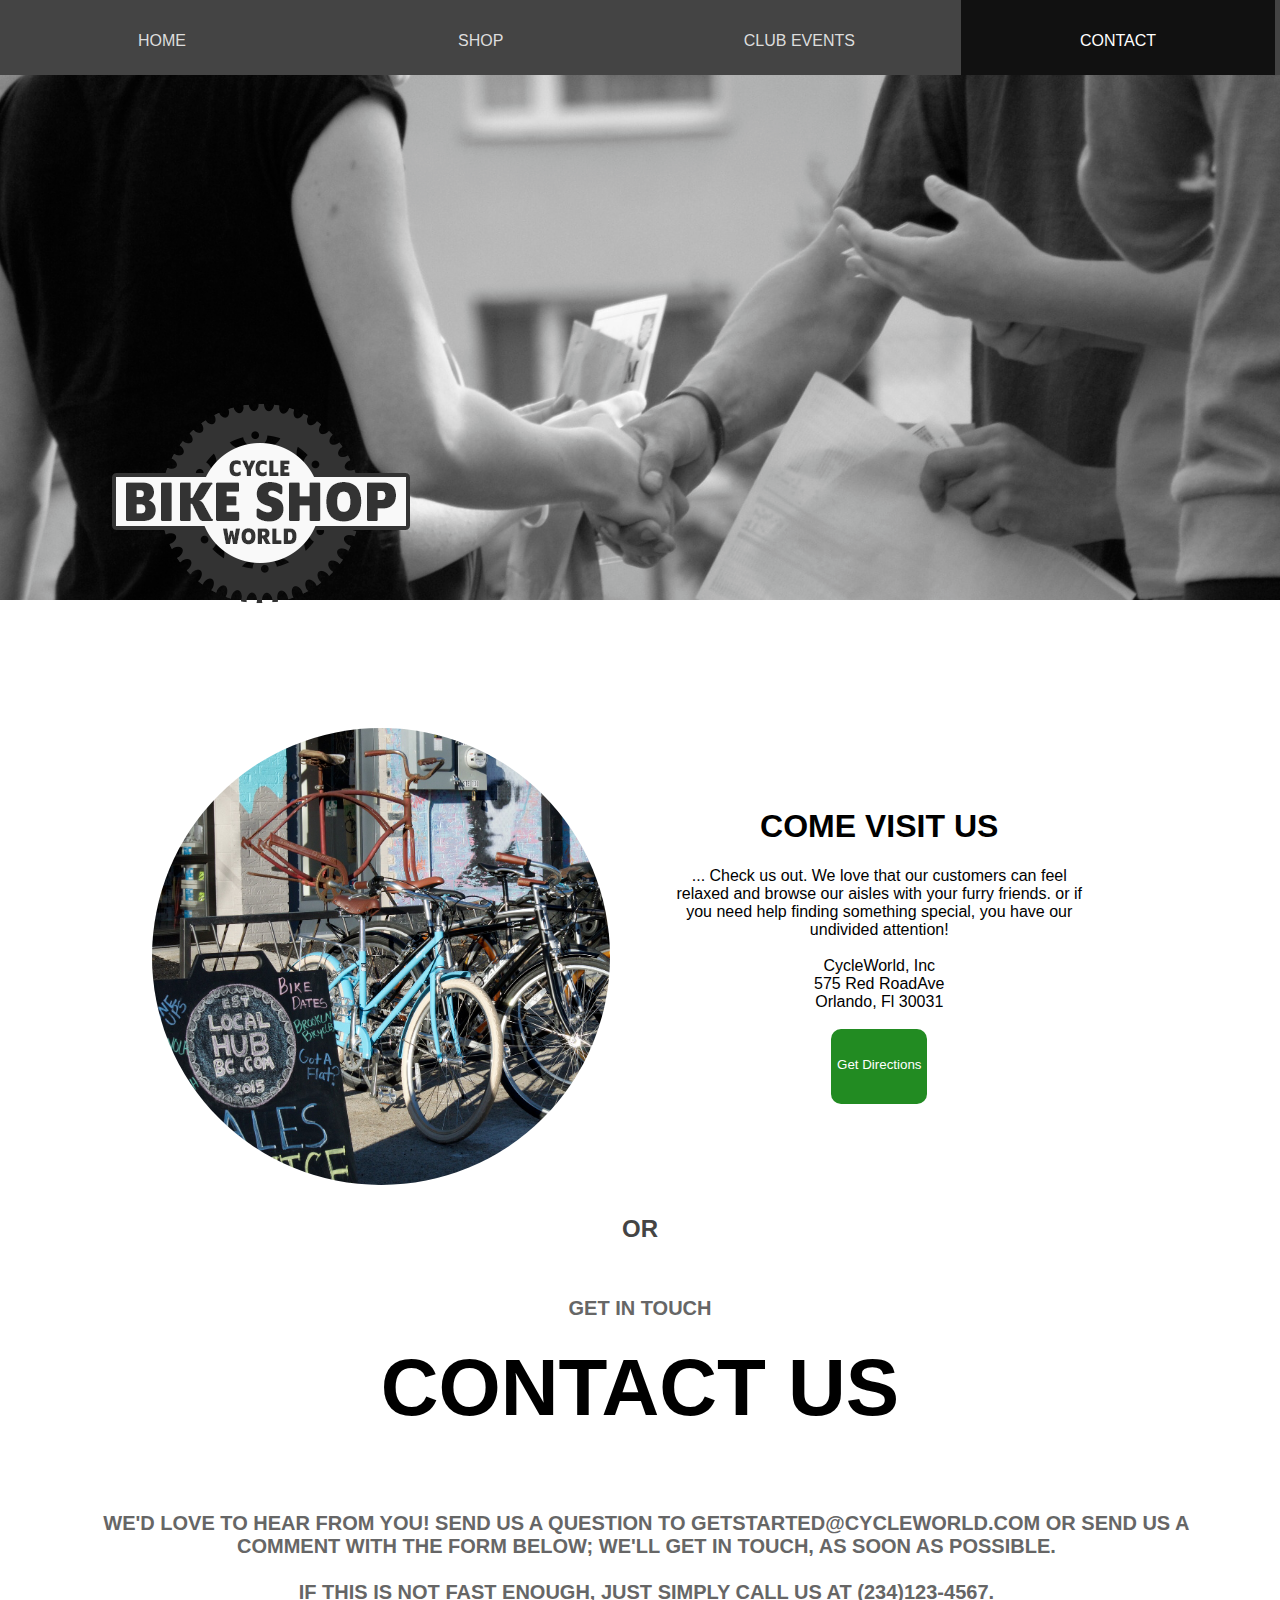
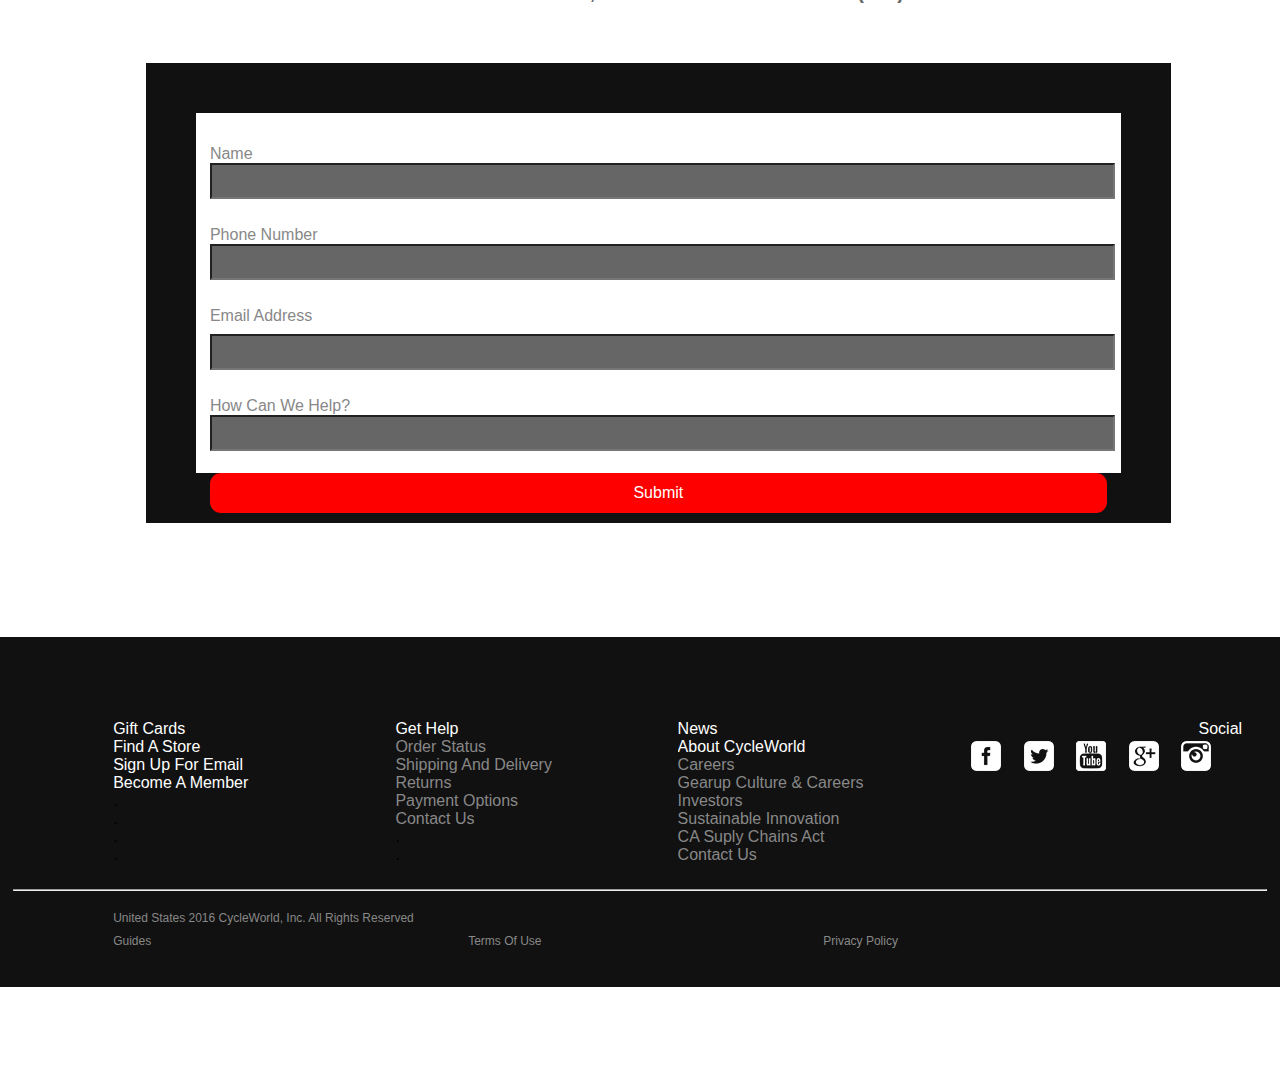
==== commit 7ec3477d: "made changes to contact form margins. it is now full responsive" ====
--- a/contact.html
+++ b/contact.html
@@ -20,57 +20,64 @@
 			  <a href="/"><img src="images/cycleWorld.png" alt="cycleWorld Logo" /></a>
 	  </header>
 		<section>
+			
 			<article class="fortySixWidth">
-				
-	<img src="images/bikeShop2.png" alt="bike shop image"/>
-				
-			</article>
-			<article class="fortySixWidth">
-					
+
 	  <h1>Come Visit Us</h1>
 		<p>... Check us out. We love that our customers can feel relaxed and browse our aisles with your furry friends. or if you need help finding something special, <strong>you have our undivided attention!
-<br /><br /><br />
+<br /><br />
 		<!--Company informtion -->
 		CycleWorld, Inc <br />
 		575 Red RoadAve<br />
 		Orlando, Fl 30031</strong></p>
-<br /><br />
+<br />
 		<!--button -->
 				<button id="gtDrctnBtn">Get Directions</button>
 					<section id="directions">
 						<p id="drivingTo">...</p>
 					</section>
 		</article>
+	<article class="fortySixWidth">
+				
+			<img src="images/bikeShop2.png" alt="bike shop image"/>
+						
+					</article> 
 				
 		</section>
 	<section>
 		
 		<!--header -->	
-	<h3><strong><u>Get In Touch</u></strong></h3>
+		<h3><strong>OR</strong></h3>
+		<br /><br />
+	<h3><strong></strong>Get In Touch</strong></h3>
+	<br />
 	<h1>Contact Us</h1>
 		
 	<section>
+		<br /><br />
 		<!--<article id ="A">-->
-	<h3>We'd love to hear from you! Send us a question to <em>getstarted@cycleworld.com</em> or send us a comment with the form below; we'll get in touch, as soon as possible.<br/> <br/> If this is not fast enough, just simply call us at (234)123-4567.</h3>
+	<h3>We'd love to hear from you! Send us a question to getstarted@cycleworld.com or send us a comment with the form below; we'll get in touch, as soon as possible.<br/> <br/> If this is not fast enough, just simply call us at (234)123-4567.</h3>
 
 		<!--form fields and submision button -->	
 	<form>
-	<fieldset>
-		
+	<fieldset>	
+		<div>
 	<p><em><label for="name" class="name">Name</label></em></p>
 	<input type="text" name="name" id="name">
-	<div class="container">
+</div>
+<div>
 		<p><em><label for="phone" class="phone">Phone Number</label></em></p>
-		<input type="text" name="phone" id="phone">
-		
-		<div class="cellRow">
+		<input type="tel" name="phone" id="phone">
+	</div>
+	<div>
 			<p><em><label for="email" class="email">Email Address</label></em></p>
 			<br />
 			<input  type="email" name="email" id="email">
 		</div>
-	</div>
+		<div>
 	<p><em><label for="help" class="help">How Can We Help?</label></em></p>
 	<input  type="text" name="help" id="help">
+</div>
 
 	<h4><em><input type="submit" class="submit"/></em></h4>
 	
--- a/css/contact.css
+++ b/css/contact.css
@@ -3,14 +3,7 @@
 #contact header {
   background: url('../images/visitUs2.png') no-repeat;
   background-size: cover;
-}
-/* .fortySixWidth {
-  width: calc(100% / 2.1);
-} */
-
-section article:first-of-type {
-  /*  border: 1px solid red; */
-  padding: 5%;
+  margin-left: 0%;
 }
 
 #contact article:nth-of-type(2) div {
@@ -24,8 +17,8 @@
   color: #666666;
 }
 #contact section:nth-of-type(2) h1 {
-  /*   border: 1px solid, aqua; */
-  font-size: 400%;
+  /*  border: 1px solid, aqua; */
+  font-size: 500%;
   text-align: center;
   margin-bottom: -3%;
 }
@@ -36,104 +29,94 @@
 #directions {
   display: none;
 }
-
-/*f ieldset .cellRow {
-  display: inline-table;
-  margin-top: -44px;
+#gtDrctnBtn {
   height: 75px;
-  width: auto;
-  padding-left: 2%;
-}
-.container {
-  margin: -100px 0px -100px -5%;
-} */
+  background-color: forestgreen;
+  color: white;
+  border-radius: 10px;
+  padding-bottom: 1%;
+  border: none;
+}
+
+fieldset {
+  height: 325px;
+  border: none;
+}
+fieldset div {
+  margin-top: 3%;
+}
+
+#contact form {
+  border: 50px solid #111111;
+  width: 85%;
+  height: auto;
+}
 
 /*input text area*/
-/* #name,
+#name,
 #help,
 #phone,
+#contact input[type='text'],
+#contact input[type='tel'],
 #contact input[type='email'] {
   background-color: #666666;
-}
-#contact input[type='email'] {
-  width: 130%;
-}
-#phone {
-  width: 18%;
-}
-#name,
-#help {
-  width: 40%;
-}
-label {
-  margin-left: -38%;
-}
-#contact form {
-  border: 75px solid #111111;
-} */
-
-/*labels*/
-/* .email,
-.name,
-.phone,
-.help {
-  text-transform: capitalize;
-  color: #ffffff;
-}
-.help {
-  margin-right: -11%;
-}
-.phone {
-  margin-right: -13%;
-}
-.name {
-  margin-right: -1%;
-}
-
+  color: white;
+  width: 100%;
+  height: 30px;
+}
+#email {
+  /*   border: 1px solid red; */
+  margin-top: -15%;
+}
 .submit {
   width: 500px;
   height: 40px;
-
   border: none;
-  background-color: #ffffff;
-  color: #666666;
+  background-color: red;
+  color: white;
   font-size: 100%;
   border-radius: 11px;
   text-align: center;
-} */
+}
 
 @media screen and (min-width: 375px) {
-  /*   ====== header ====== */
-  #contact header {
-    background: url('../images/visitUs2.png') no-repeat;
-    background-size: cover;
-    margin-left: 0%;
-  }
-  /*   ====== contact ====== */
-
+  /*   ====== visit us ====== */
   .fortySixWidth {
     /*    border: 1px solid blue; */
     width: 100%;
   }
+  section article:first-of-type {
+    /*  border: 1px solid blue; */
+    margin-top: 5%;
+    height: 375px;
+    text-align: center;
+    padding: 1%;
+  }
   section article:first-of-type h1 {
-    font-size: 250%;
-    margin-top: -10%;
+    font-size: 200%;
+    margin-top: 10%;
   }
   .fortySixWidth img {
     border-radius: 50%;
+    width: 95%;
+    height: 95%;
+    margin-left: 2.5%;
+  }
+  /*   ====== form ====== */
+  #contact section:nth-of-type(2) h1 {
+    /*  border: 1px solid, aqua; */
+    font-size: 400%;
+  }
+  #contact form {
+    margin: 30% 0% 10% 0%;
+    border: 25px solid #111111;
+    height: 310px;
+  }
+  fieldset {
+    height: 310px;
+  }
+  .submit {
     width: 100%;
-    height: 100%;
-    margin-left: 0%;
-  }
-  /*   ====== form ====== */
-  form {
-    margin-top: 30%;
-    width: 100%;
-  }
-  fieldset {
-    /*    text-align: center;
-    margin-top: 30%;
-    padding-bottom: 10%; */
   }
   /*   ====== footer ====== */
   footer h6:nth-last-child(2) {
@@ -158,66 +141,156 @@
     width: 24.55%;
     padding-top: 4%;
   }
-  header img {
-    margin: 15% 0px 0px 8%;
-  }
-  #collections h3 {
-    margin-top: 7%;
-  }
-  /*   ====== contact ====== */
+  #contact header {
+    margin-bottom: 5%;
+  }
+  /*   ====== visit us ====== */
   .fortySixWidth {
     width: calc(100% / 2.1);
   }
   .fortySixWidth img {
-    width: 135%;
-    height: 135%;
-    margin-left: 40%;
-  }
-  form {
-    margin: 18% 0% 5% 0%;
-    width: 100%;
+    float: left;
+    width: 90%;
+    height: 90%;
+    margin-left: 10.5%;
+  }
+  section article:first-of-type {
+    float: right;
+    /*  border: 1px solid red; */
+    padding: 1% 10% 1% 0%;
+    margin: 0% 0% 0% 3%;
+    text-align: center;
+  }
+  section article:first-of-type h1 {
+    font-size: 200%;
+    margin-top: 10%;
+  }
+  /*   ====== contact ====== */
+  #contact form {
+    margin: 15% 0%;
+  }
+}
+@media screen and (min-width: 992px) {
+  /*   ====== visit us ====== */
+  section article:first-of-type {
+    /*  border: 1px solid red; */
+    margin: 5% 0% 0% 3%;
+    padding-right: 15%;
+  }
+  /*   ====== form ====== */
+  #contact section:nth-of-type(2) h1 {
+    /*  border: 1px solid, aqua; */
+    font-size: 500%;
+  }
+  #contact form {
+    margin: 10% 0% 10% 4%;
+    border: 50px solid #111111;
+    height: 360px;
   }
 }
 
 @media screen and (min-width: 1200px) {
+  /*   ====== header ====== */
+  nav a {
+    padding-top: 2.5%;
+  }
+  /*   ====== visit us ====== */
+  .fortySixWidth img {
+    float: left;
+    width: 75%;
+    height: 75%;
+    margin-left: 25%;
+  }
+  section article:first-of-type {
+    /*  border: 1px solid red; */
+    margin: 7% 0% 0% 3%;
+    padding-right: 15%;
+  }
   /*   ====== contact ====== */
-  .fortySixWidth img {
-    width: 55%;
-    height: 55%;
-    margin-left: 80%;
+  #contact section:nth-of-type(2) {
+    /*     border: 1px solid aqua; */
+    margin-top: -5%;
+  }
+  /*   ====== footer ====== */
+  footer {
+    margin: -3% 0% 0% 0%;
+    padding: 1%;
+    height: 350px;
+  }
+  footer section:first-of-type {
+    /* border: 1px solid aqua; */
+    height: auto;
+    width: 90%;
+    margin-left: 8%;
+  }
+  footer h6:nth-last-child(2) {
+    /* border: 1px solid blue; */
+    margin: 7% 0% 0% 0%;
+  }
+  .abttheinc {
+    /* border: 1px solid green; */
+    margin: 7% 0px 0px 0px;
   }
 }
 @media screen and (min-width: 1500px) {
   /*   ====== header ====== */
   nav a {
-    width: 24.55%;
-    padding-top: 1.5%;
+    padding-top: 2%;
+  }
+  /*   ====== visit us ====== */
+  .fortySixWidth img {
+    width: 65%;
+    height: 65%;
+    margin-left: 35%;
+  }
+  section article:first-of-type {
+    /*  border: 1px solid red; */
+    margin: 7% 0% 0% 3%;
+    padding-right: 15%;
+  }
+  /*   ====== form ====== */
+  fieldset {
+    height: 350px;
+  }
+  #contact form {
+    height: 400px;
+  }
+  /*   ====== footer ====== */
+  .abttheinc {
+    /* border: 1px solid green; */
+    margin: 5% 0px 0px 0px;
   }
 }
 @media screen and (min-width: 2000px) {
   /*   ====== header ====== */
   nav a {
-    width: 24.55%;
     padding-top: 1.5%;
   }
-  /*   ====== contact ====== */
-  section {
-    /*  border: 1px solid blue; */
+  header img {
+    margin-top: 5%;
+  }
+  /*   ====== visit us ====== */
+  .fortySixWidth img {
+    width: 60%;
+    height: 60%;
+    margin-left: 40%;
   }
   section article:first-of-type {
     /* border: 1px solid red; */
-    /* margin-left: 16%; */
-  }
-  .fortySixWidth img {
-    width: 50%;
-    height: 50%;
-    margin-left: 83%;
-    /*   margin: 5% 10%; */
-  }
+    margin: 7% 0% 0% 3%;
+    padding-right: 15%;
+  }
+  /*   ====== form ====== */
+  fieldset {
+    height: 350px;
+  }
+  #contact form {
+    height: 440px;
+    border: 75px solid #111111;
+  }
+
   /*   ====== footer ====== */
   footer {
-    margin: 0% 0% 0% 0%;
-    padding: 1%;
     height: 450px;
   }
   footer section:first-of-type {
